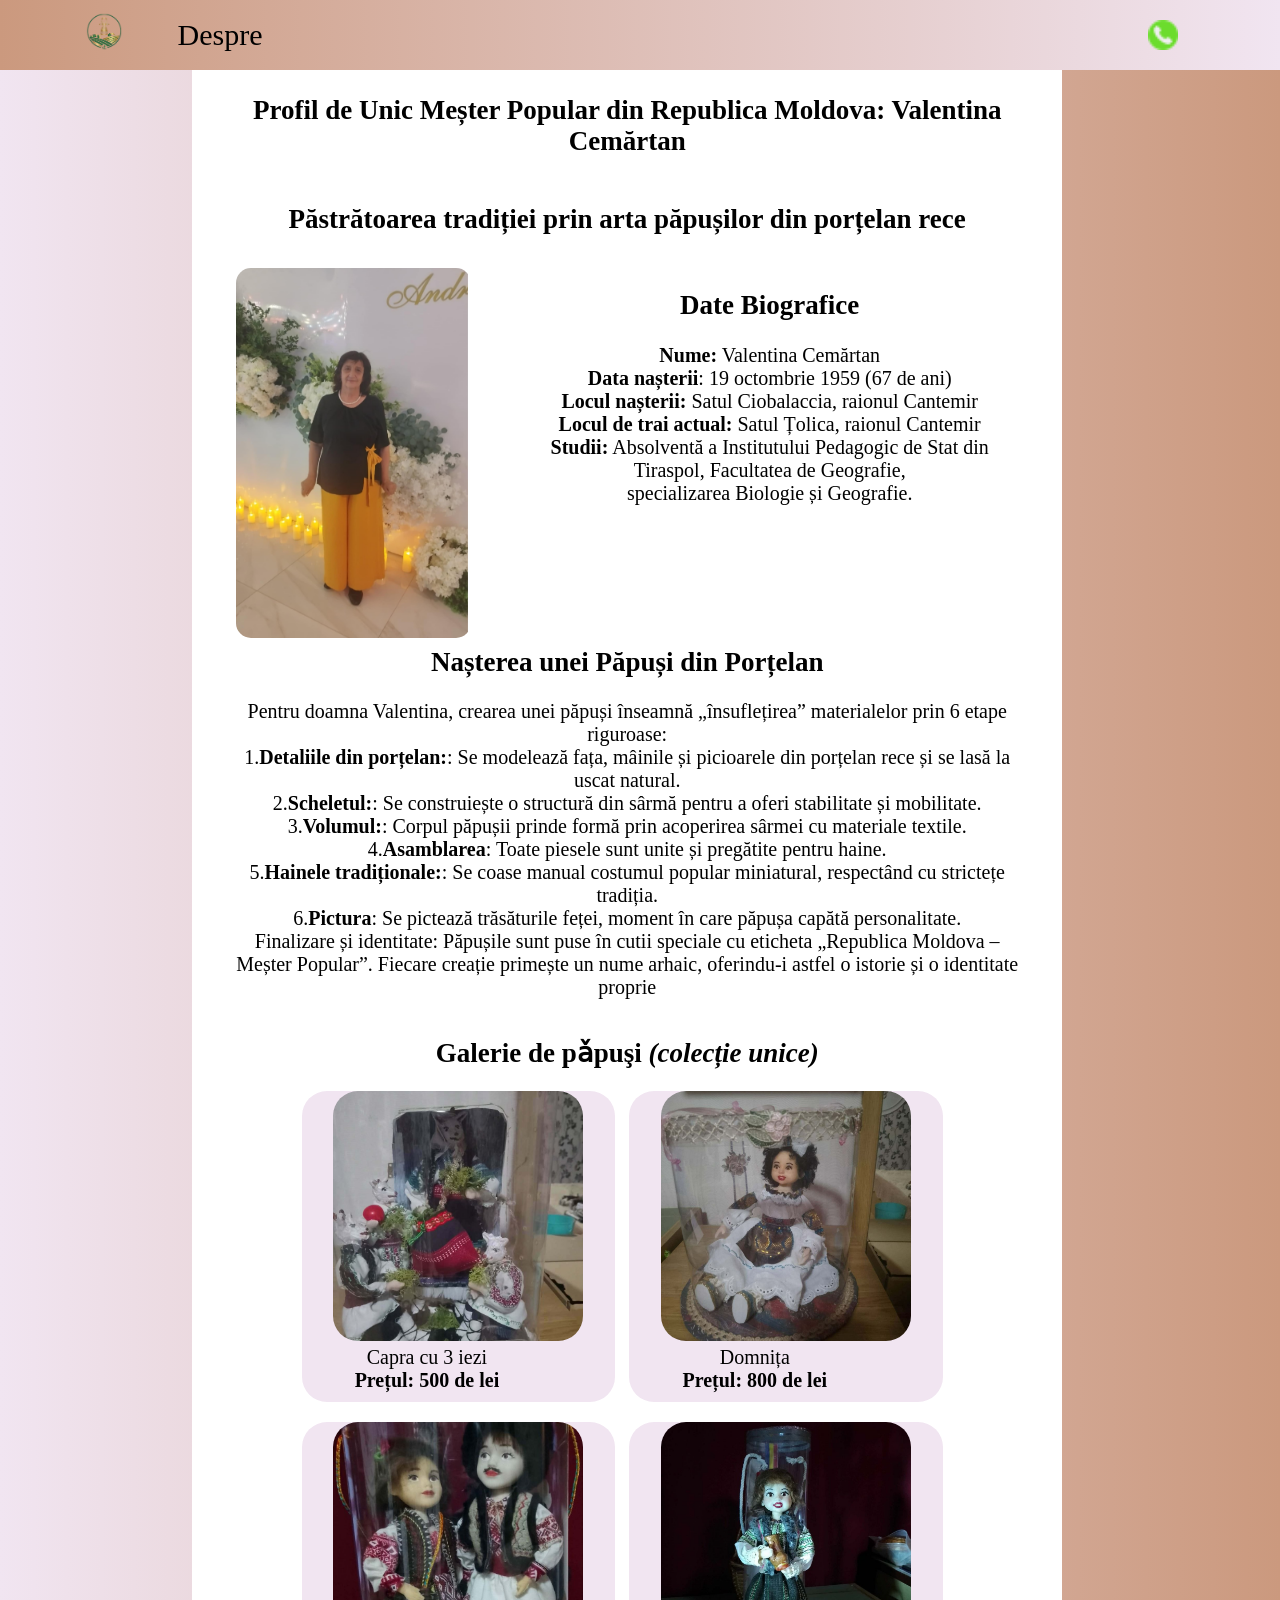
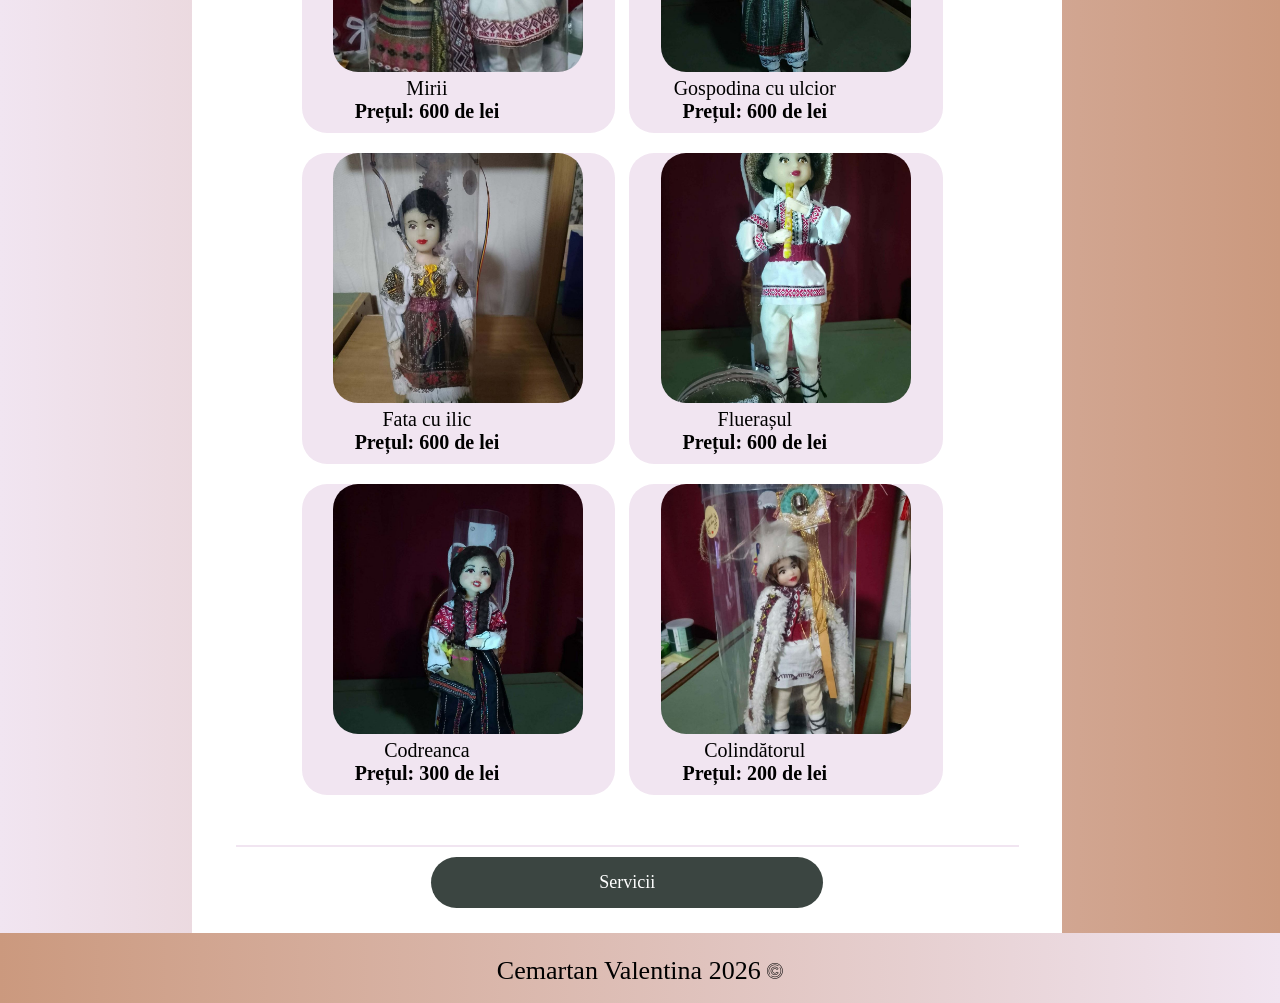
==== pages/despre.html @ ddc47f9c "Add files via upload" ====
<!DOCTYPE html>
<html lang="en">

<head>
    <meta charset="UTF-8">
    <meta name="viewport" content="width=device-width, initial-scale=1.0">
    <link rel="stylesheet" href="https://cdnjs.cloudflare.com/ajax/libs/font-awesome/6.1.1/css/all.min.css" />
    <link href="https://unpkg.com/aos@2.3.1/dist/aos.css" rel="stylesheet">
    <link rel="stylesheet" href="../css/style.css">
    <link rel="icon" href="../images/icon.png">
    <script src="../js/main.js" defer></script>
    <link rel="icon" href="../images/icon.png">
    <link rel="stylesheet" href="../css/lightbox.css">
    <script src="https://unpkg.com/aos@2.3.1/dist/aos.js"></script>
    <script src="../js/lightbox.js" defer></script>
    <title>Valentina Cemărtan</title>
</head>

<body>
    <header>
        <a class="a" href="../index.html"><img class="logo" src="../images/logo.png"></a>
        <nav>
            <a class="a" href="despre.html">Despre</a>
        </nav>

        <button class="contacteaza">
            <a target="_blank" href="tel:062112553">
                <img class="contact-icon" src="../images/mobile.png">Contactează</a>
        </button>

        <button class="contacteaza2">
            <a target="_blank" href="tel:062112553">
                <img class="contact-icon" src="../images/mobile.png"></a>
        </button>

    </header>

    <main class="main">
        <section>
            <h1 class="profil">Profil de Unic Meșter Popular din Republica Moldova: Valentina Cemărtan</h1>
            <h2 class="profil"> Păstrătoarea tradiției prin arta păpușilor din porțelan rece</h2>


            <div class="date-p">
                <img class="poza-date" src="../images/poza-date1.jpg">
                <h2 clasa="biografie">Date Biografice</h2>


                <p class="p-2"><b>Nume:</b> Valentina Cemărtan
                    <br>
                    <b>Data nașterii</b>: 19 octombrie 1959 (67 de ani)
                    <br>
                    <b>Locul nașterii:</b> Satul Ciobalaccia, raionul Cantemir
                    <br>
                    <b>Locul de trai actual:</b> Satul Țolica, raionul Cantemir
                    <br>
                    <b> Studii:</b> Absolventă a Institutului Pedagogic de Stat din Tiraspol,
                    Facultatea de Geografie,
                    <br>
                    specializarea
                    Biologie și Geografie.
                </p>
            </div>



            <div class="div-despre">
                <h2>Nașterea unei Păpuși din Porțelan</h2>

                <p class="p-2">Pentru doamna Valentina, crearea unei păpuși înseamnă „însuflețirea” materialelor prin 6
                    etape riguroase:
                    <br>
                    1.<b>Detaliile din porțelan:</b>: Se modelează fața, mâinile și picioarele din porțelan rece și se
                    lasă la uscat natural.<br>
                    2.<b>Scheletul:</b>: Se construiește o structură din sârmă pentru a oferi stabilitate și mobilitate.
                    <br>
                    3.<b>Volumul:</b>: Corpul păpușii prinde formă prin acoperirea sârmei cu materiale textile.<br>
                    4.<b>Asamblarea</b>: Toate piesele sunt unite și pregătite pentru haine.<br>
                    5.<b>Hainele tradiționale:</b>: Se coase manual costumul popular miniatural, respectând cu strictețe
                    tradiția.<br>
                    6.<b>Pictura</b>: Se pictează trăsăturile feței, moment în care păpușa capătă personalitate.<br>
                    Finalizare și identitate: Păpușile sunt puse în cutii speciale cu eticheta „Republica Moldova –
                    Meșter Popular”. Fiecare creație primește un nume arhaic, oferindu-i astfel o istorie și o
                    identitate proprie
                </p>
            </div>

            <div class="galerie-container">
                <h2>Galerie de pǎpuşi <i>(colecție unice)</i></h2>

                <div class="servicii-galerie">

                    <div>
                        <div class="p1">
                            <a data-aos="zoom-in" data-aos-delay="1300" href="/images/papusa1.png">
                                <img src="/images/papusa1.png" alt="Capra cu 3 iezi" title="Capra cun 3 iezi">
                            </a>
                            <p class="p3">Capra cu 3 iezi
                                <br>
                                <b> Prețul: 500 de lei</b>
                            </p>
                        </div>

                        <div class="p1">

                            <a data-aos="zoom-in" data-aos-delay="1300" href="/images/papusa2.png">
                                <img src="/images/papusa2.png" alt="Domnița" title="Domnița">
                            </a>
                            <p class="p3">Domnița
                                <br>
                                <b> Prețul: 800 de lei</b>
                            </p>
                        </div>

                        <div class="p1">
                            <a data-aos="zoom-in" data-aos-delay="1300" href="/images/papusa3.png">
                                <img src="/images/papusa3.png" alt="Mirii" title="Mirii">
                            </a>
                            <p class="p3">Mirii
                                <br>
                                <b> Prețul: 600 de lei</b>
                            </p>
                        </div>

                        <div class="p1">
                            <a data-aos="zoom-in" data-aos-delay="1300" href="/images/papusa4.png">
                                <img src="/images/papusa4.png" alt="Gospodina cu ulcior" title="Gospodina cu ulcior">
                            </a>
                            <p class="p3">Gospodina cu ulcior
                                <br>
                                <b>Prețul: 600 de lei</b>
                            </p>
                        </div>
                    </div>


                    <div>
                        <div class="p1">
                            <a data-aos="zoom-in" data-aos-delay="1300" href="/images/papusa5.png">
                                <img src="/images/papusa5.png" alt="Fata cu ilic" title="Fata cu ilic">
                            </a>
                            <p class="p3">Fata cu ilic
                                <br>
                                <b> Prețul: 600 de lei</b>
                            </p>
                        </div>

                        <div class="p1">
                            <a data-aos="zoom-in" data-aos-delay="1300" href="/images/papusa6.png">
                                <img src="/images/papusa6.png" alt="Fluerașul" title="Fluerașul">
                            </a>
                            <p class="p3">Fluerașul
                                <br>
                                <b> Prețul: 600 de lei</b>
                            </p>
                        </div>

                        <div class="p1">
                            <a data-aos="zoom-in" data-aos-delay="1300" href="/images/papusa7.png">
                                <img src="/images/papusa7.png" alt="Codreanca" title="Codreanca">
                            </a>
                            <p class="p3">Codreanca
                                <br>
                                <b>Prețul: 300 de lei</b>
                            </p>
                        </div>

                        <div class="p1">
                            <a data-aos="zoom-in" data-aos-delay="1300" href="/images/papusa8.png">
                                <img src="/images/papusa8.png" alt="Colindătorul" title="Colindătorul">
                            </a>
                            <p class="p3">Colindătorul
                                <br>
                                <b> Prețul: 200 de lei</b>
                            </p>
                        </div>
                    </div>

                </div>

                <a class="maps-b1" href="/pages/servicii.html">Servicii</a>

            </div>

        </section>

    </main>

    <footer class="footer">

        <p class="index-p">Cemartan Valentina 2026
            <img class="copy" src="../images/copyright.png">
        </p>
    </footer>

</body>

</html>
---- css/style.css ----
@import url('https://fonts.googleapis.com/css2?family=Emilys+Candy&family=Fugaz+One&display=swap');

:root {

    --font-display: 'Playfair Display', Georgia, serif;
    --font-elegant: 'Cormorant Garamond', Georgia, serif;
    --primary: #f1e5f1;
    --secondary: #cb997e;
}

* {
    box-sizing: border-box;
}

html {
    font-size: 18px;
    font-family: 'Emilys+Candy';
}

body {
    background: linear-gradient(to right, #f1e5f1 0%, #cb997e 100%);
    margin: 0px;
}

main {
    width: 100%;
    min-height: 100dvh;
    padding-top: 70px;
}

section {
    width: 100%;
    padding: 0px 5%;
}

header {
    background: linear-gradient(to right, #cb997e 0%, #f1e5f1 100%);
    width: 100%;
    height: 70px;
    padding: 0px 30px;
    position: fixed;
    z-index: 2;
}

nav {
    width: 100%;
    padding-top: 18px;
}

nav a {
    color: black;
    font-size: 30px;
    font-family: 'Fugaz';
    padding-right: 34px;
    text-decoration: none;
}

nav a:hover {
    color: rgb(168, 85, 30);
    text-decoration: underline 2px;

}

.contacteaza {
    background-color: #f3e7d7;
    width: 13%;
    position: absolute;
    top: 10px;
    right: 100px;
    height: 50px;
    border: 3px solid #997b66;
    border-radius: 15px;
}

.contacteaza2 {
    display: none;
}

.contacteaza a {
    font-family: 'Emilys+Candy';
    font-size: 25px;
    text-decoration: none;
    color: black;
}

.contacteaza a:hover {
    color: rgb(0, 51, 255);
    text-decoration: underline 2px;
}

.contact-icon {
    padding-bottom: 1.5px;
    padding-right: 10px;
    animation: anim 2s 3s infinite;
}

.logo {
    width: 8%;
    border-radius: 55%;
    margin: 0px 25px;
    float: left;
    padding-top: 8px;
    animation: anim 2s 3s infinite;
}

.fundal {
    width: 100%;
    height: 655px;
}

.art {
    text-align: center;
    position: absolute;
    color: var(--secondary);
    font-size: 15px;
    top: 330px;
    left: 80%;
    animation: aparitie 2s ease;
}

.art:hover {
    transform: translateY(-1px);
    text-shadow: 0 0 14px wheat;
}

.art1 {
    text-align: center;
    position: absolute;
    color: var(--secondary);
    font-size: 15px;
    top: 330px;
    left: 13%;
    animation: aparitie 2s ease;
}

.index-h1 {
    font-family: 'Playfair Display', Georgia, serif;
    border-top: 2px solid #ffebad;
    width: 50%;
    color: var(--secondary);
    padding-top: 45px;
    position: absolute;
    top: 400px;
    left: 25%;
    text-align: center;
    font-size: 130px;
    transition: transform 0.2s ease, text-shadow 0.2s ease;
    filter: drop-shadow(7px 7px rgba(248, 174, 0, 0.323));
    animation: aparitie 2s ease;

}

.index-h1:hover {
    transform: translateY(-1px);
    text-shadow: 0 0 14px wheat;
}

.index-img1 {
    width: 25%;
    position: absolute;
    margin-bottom: 70%;
    left: 20%;
    border-radius: 45px;
    transition: 0.3s;
}

.index-img1:hover {
    transform: scale(1.05);
}

.index-section {
    padding: 0;
    height: 655px;
}

.img3 {
    width: 60%;
    animation: float 6s ease-in-out infinite;
    position: absolute;
    top: 30px;
    left: 310px;
    z-index: 1;
    filter: drop-shadow(0 35px 30px rgba(0, 0, 0, 0.365));
}


@keyframes float {

    0%,
    100% {
        transform: translateY(0px) rotate(0deg);
    }

    25% {
        transform: translateY(-15px) rotate(1deg);
    }

    50% {
        transform: translateY(-5px) rotate(0deg);
    }

    75% {
        transform: translateY(-20px) rotate(-1deg);
    }
}


.footer {
    background: linear-gradient(to right, #cb997e 0%, #f1e5f1 100%);
    width: 100%;
    height: 70px;
    padding: 0px 30px;
    margin-top: -30px;
    font-family: 'Fugaz';
}

.index-fundal {
    margin-bottom: 0;
    height: 655px;
}

.custom-shape-divider-bottom-1765805841 {
    position: absolute;
    bottom: 0;
    left: 0;
    width: 100%;
    overflow: hidden;
    line-height: 0;
    transform: rotate(180deg);
}

.custom-shape-divider-bottom-1765805841 svg {
    position: relative;
    display: block;
    width: calc(100% + 1.3px);
    height: 100px;
}

.custom-shape-divider-bottom-1765805841 .shape-fill {
    fill: white;
}

.index-p {
    margin-top: 25px;
    text-align: center;
    color: black;
    font-size: 26px;
    width: 100%;
}

.copy {
    width: 16px;
    margin-top: 30px;
}

.centered {
    font-family: 'Emilys+Candy';
    text-align: center;
    color: black;
    font-size: 30px;
    margin-top: 30px;
    margin-bottom: 40px;
}

.centered1 {
    font-family: 'Emilys+Candy';
    text-align: center;
    color: black;
    font-size: 30px;
    margin-top: 30px;
    margin-bottom: 40px;
    padding-left: 50%;
}

.despre-p {
    width: 100%;
    font-family: 'Emilys+Candy';
    padding-left: 50%;
    padding-bottom: 10%;
    text-align: center;

}

.index-photo {
    width: 100%;
    height: 500px;
    border-radius: 5px;
    margin-top: 70px;
}

.index-slide {
    position: relative;
    height: 500px;
    width: 80%;
    margin: 0px auto;
}

.despre-img {
    width: 100%;
    height: 500px;
    border-radius: 20px;
    box-shadow: gray 0px 5px 15px 10px;
}

.index-maps {
    margin-left: 28%;
    margin-top: 10px;
    width: 45%;
    height: 330px;
    margin-bottom: 15px;
    border: 2px solid black;
    box-shadow: rgb(171, 170, 170) 0px 5px 15px 10px;
    text-align: center;
    border-radius: 15px;

}

.adrese {
    padding-bottom: 35px;
    width: 90%;
    text-align: center;
    margin-left: 50px;
    font-family: 'Fugaz';
    vertical-align: top;
    margin-right: 5px;
    padding-right: 5px;
    border-radius: 20px;
    display: flex;
    justify-content: center;
    gap: 35px;
}

.adrese a {
    text-decoration: none;
    color: rgb(0, 0, 0);
}

.adrese a:hover {
    text-decoration: underline;
    color: blue;
}

.index-despre {
    padding-top: 150px;
}

.index-contacte {
    padding-right: 45px;
    margin-bottom: 100px;
    padding-top: 20px;
    padding-left: 45px;
    padding-bottom: 15px;

}

.contac2 {
    height: 210px;
    margin-top: 10px;
    font-size: 15px;
    width: 23%;
    background-color: white;
    border: 2px solid rgb(157, 157, 157);
    border-radius: 10px;
    top: 15px;
    box-shadow: rgb(171, 170, 170) 0px 5px 15px 10px;
}

.contac3 {
    height: 210px;
    margin-top: 10px;
    font-size: 15px;
    width: 30%;
    background-color: white;
    border: 2px solid rgb(157, 157, 157);
    border-radius: 10px;
    top: 15px;
    box-shadow: rgb(171, 170, 170) 0px 5px 15px 10px;
}

.contac4 {
    height: 210px;
    margin-top: 10px;
    font-size: 15px;
    width: 23%;
    background-color: white;
    border: 2px solid rgb(157, 157, 157);
    border-radius: 10px;
    top: 15px;
    box-shadow: rgb(171, 170, 170) 0px 5px 15px 10px;
}

.contac5 {
    height: 210px;
    margin-top: 10px;
    font-size: 15px;
    width: 23%;
    background-color: white;
    border: 2px solid rgb(157, 157, 157);
    border-radius: 10px;
    top: 15px;
    box-shadow: rgb(171, 170, 170) 0px 5px 15px 10px;
}

.contac2:hover {
    transform: scale(1.05);
    border: black;
}

.contac3:hover {
    transform: scale(1.05);
    border: black;
}

.contac4:hover {
    transform: scale(1.05);
    border: black;
}

.contac5:hover {
    transform: scale(1.05);
    border: black;
}

.index-icons {
    width: 20%;
    margin-right: 10px;
    margin-left: 10px;
    animation: anim 3s 3s infinite;
}

.index-icons1 {
    width: 15%;
    margin-top: 7%;
    margin-right: 10px;
    margin-left: 10px;
    animation: anim 3s 3s infinite;
}

.adr {
    padding-top: 15px;
}

.maps-b {
    display: inline-block;
    margin-top: 20px;
    padding: 15px 35px;
    background: #3b4541;
    color: white;
    text-decoration: none;
    border-radius: 40px;
    transition: 0.4s;
    z-index: 5;
}

.mabs-b3 {
    display: none;
}

.maps-b:hover {
    background: var(--secondary);
    color: #3b4541;
    transform: scale(1.1);
}

.slide-p {
    position: relative;
    bottom: 180px;
    left: 50px;
    font-family: 'Fugaz';
    color: rgb(255, 255, 255);
    width: 90%;
    text-align: center;
    background-color: rgba(128, 128, 128, 0.438);
    border-radius: 15px;
}

.main {
    background-color: white;
    padding-top: 65px;
    width: 68%;
    margin: 0 15%;
}

.profil {
    margin-top: 5px;
    padding-bottom: 0;
    padding-top: 25px;
    text-align: center;
}

.p-2 {
    font-family: 'Emilys+Candy';
    font-size: 20px;
}

.poza-date {

    width: 30%;
    height: 370px;
    float: left;
    border-radius: 15px;
    margin-right: 50px;

}

.date-p {
    padding-top: 10px;
    width: 100%;
    text-align: center;
}

.div-despre {
    padding-top: 100px;
    text-align: center;
}

video {
    width: 80%;
    margin: 30px 10%;
    border-radius: 15px;

}

.fundal-3 {
    width: 100%;
    height: 570px;
    box-shadow: gray 0px 5px 15px 10px;
}

.slide-h3-p {
    background-color:  #f2eaf2;
    position: relative;
    border-left: 2px solid #c9a66b;
    font-family: 'Emilys+Candy';
    color: rgb(0, 0, 0);
    left: 130px;
    font-size: 18px;
    width: 50%;
    margin-left: 36%;
    margin-top: -101px;
}


.galerie-container h1 {
    padding-top: 15px;
}


.galerie-container {
    width: 100%;
    margin-top: -25px;
    padding-top: 20px;
    text-align: center;
}

.maps-b3 {
    display: none;
}

.servicii-galerie {
    width: 100%;
    border-bottom: 2px solid var(--primary);
    justify-content: center;
    gap: 20px;
    flex-wrap: wrap;
    transition: transform 0.3s;
    padding-bottom: 30px;
}

.servicii-galerie img {
    width: 250px;
    height: 250px;
    object-fit: cover;
    border-radius: 25px;
}

.maps-b1 {
    display: inline-block;
    margin-top: 10px;
    margin-bottom: 30px;
    width: 50%;
    padding: 15px 35px;
    background: #3b4541;
    color: white;
    text-decoration: none;
    border-radius: 40px;
    transition: 0.4s;
    z-index: 5;
}

.maps-b1:hover {
    background: var(--secondary);
    color: #3b4541;
    transform: scale(1.1);
}

.p1 {
    display: inline-block;
    width: 40%;
    margin-right: 10px;
    font-size: 20px;
    background-color: var(--primary);
    border-radius: 25px;
    text-align: center;
    padding-bottom: 10px;
    margin-bottom: 20px;

}

.p3 {
    text-align: center;
    width: 80%;
    padding: 0;
    margin: 0;
}

@keyframes aparitie {
    from {
        opacity: 0;
        transform: translateY(40px);
    }

    to {
        opacity: 1;
        transform: translateY(0);
    }
}

@keyframes anim {
    0% {
        transform: scale(100%);
    }

    25% {
        transform: scale(120%);
    }

    50% {
        transform: scale(130%);
    }

    75% {
        transform: scale(120%);
    }

    100% {
        transform: scale(100%);
    }
}

@media (max-width:1320px) {
    .contacteaza {
        display: none;
    }

    .contacteaza2 {
        display: block;
        position: absolute;
        right: 8%;
        top: 20px;
        padding: 0;
        border: none;
        border-radius: 50%;
        color: none;
        width: 30px;
        height: 30px;
    }

    .contact-icon {
        width: 30px;
        padding-bottom: 0;
        padding-right: 0;
    }

}

@media (max-width:805px) {

    html {
        font-size: 16px;
    }

    header {
        padding: 0;
    }

    nav {
        display: none;
    }

    nav a {
        position: relative;
        padding: 0;
        left: 55px;
        margin-top: 10px;

    }

    nav.mobile {
        display: block;
        width: 40%;
        position: absolute;
        left: 20%;
        padding: 0px;
        top: 25%;
    }

    .logo {
        width: 100px;
        margin: 0;
        padding-left: 5px;
        padding-top: 13px;
    }

    section {
        padding: 0px 10px;
    }

    .contacteaza {
        display: none;
    }

    .contacteaza2 {
        display: block;
        position: absolute;
        right: 55px;
        padding: 0px;
        border: none;
        top: 27px;
        border-radius: 50%;
        color: none;
        width: 20px;
        height: 20px;
    }

    .contact-icon {
        width: 20px;
        padding-bottom: 0;
        padding-right: 0;
    }

    .index-maps {
        width: 95%;
        height: 310px;
        display: block;
        padding-top: 5%;
    }

    .index-maps iframe {
        width: 100%;
        height: 250px;
        top: 10%;
    }

    .adrese {
        display: block;
        font-size: 18px;
        width: 90%;
        height: 250px;
        padding-top: 5px;
        margin-left: 30px;
        margin-right: 0;
        text-align: center;
    }

    .index-h1 {
        position: absolute;
        font-size: 28px;
        width: 40%;
        left: 20%;
        top: 145px;
        text-align: center;
    }

    .index-h11 {
        position: absolute;
        font-size: 25px;
        width: 80%;
        right: 20%;
        top: 5%;
        text-align: center;
    }

    .index-img1 {
        top: 150px;
        height: 220px;
        width: 50%;
        left: 49.9%;
    }

    .fundal {
        height: 540px;
    }

    .index-fundal {
        height: 540px;
    }

    .index-section {
        height: 540px;
    }

    .index-img2 {
        top: 25%;
        width: 15%;
        right: 110px;
        display: block;
    }

    .custom-shape-divider-bottom-1765805841 {
        position: relative;
        bottom: 10%;
    }

    .custom-shape-divider-bottom-1765805841 svg {
        height: 50px;
    }

    .index-despre {
        padding-top: 15px;
    }

    .index-photo {
        margin: 0;
        width: 90%;
        padding-left: 8%;
        height: 300px;
    }

    .index-slide {
        width: 100%;
        height: 300px;
    }

    .despre-img {
        width: 100%;
        height: 300px;
    }

    .slide-p {
        font-size: 18px;
        position: absolute;
        bottom: 10%;
        left: 5%;
    }

    .main {
        width: 100%;
        margin: 0;
    }

    .index-contacte {
        padding: 20px;
    }

    .activitate {
        width: 100%;
        padding: 0;
    }

    .poza-date {
        display: block;
        width: 60%;
        height: 310px;
        margin: 0 20% 7%;

    }

    .div-despre1 {

        text-align: center;
    }

    .despre-fundal-3 {
        height: 470px;
    }

    .fundal-3 {
        height: 470px;
    }

    .slide-h3-p {
        width: 60%;
        bottom: 490px;
        left: 30px;
        font-size: 10px;
    }

    .concluzie {
        width: 60%;
        bottom: 420px;
        left: 30%;
        font-size: 10px;
    }

    .slide-concluzie {
        width: 60%;
        bottom: 420px;
        left: 30%;
        font-size: 10px;
    }

    .galerie-container {
        text-align: center;
    }

    .servicii-galerie {
        padding-top: 25px;
        padding-bottom: 35px;
    }

    .centered {
        margin: 30px;
        padding: 0;

    }

}

@media (max-width:700px) {
    nav a {
        position: relative;
        padding: 0;
        left: 55px;
        margin: 10px;
    }

    .index-h1 {
        top: 19%;
        font-size: 28px;
    }

    .index-img2 {
        top: 60%;
        right: 13%;
    }
}

@media (max-width:670px) {
    nav a {
        position: relative;
        padding: 0;
        left: 55px;
        margin: 10px;
    }

    .index-h1 {
        width: 80%;
        top: 30%;
        left: 35px;
    }

    .index-h11 {
        width: 60%;
        top: 37%;
        font-size: 30px;
        left: 15%;
    }

    .index-img1 {
        top: 90px;
        height: 37%;
        width: 70%;
        left: 30%;
    }

    .index-img2 {
        top: 60%;
        width: 15%;
        right: 13%;
    }

    .buton,
    .buton1,
    .buton2 {
        display: none;
    }

    .poza-date {
        width: 40%;
        margin-left: 30%;
    }

    .slide-h3-p {
        font-size: 13.5px;
        left: 50px;
    }

    .concluzie {
        font-size: 13.5px;
        top: -91%;
    }

    .slide-concluzie {
        font-size: 13.5px;
        right: 45px;
        top: -93%;
    }

}

@media (max-width:544px) {
    nav a {
        position: relative;
        padding: 0;
        left: 75px;
        top: -15px;
    }

}

@media (max-width:494px) {
    nav a {
        position: relative;
        padding: 0;
        left: 75px;
        top: -15px;
    }
}

@media (max-width:479px) {

    nav a {
        position: relative;
        padding: 0;
        left: 20px;
        left: 75px;
        top: -15px;
    }
}

@media (max-width:474px) {

    nav a {
        position: relative;
        padding: 0;
        left: 75px;
        top: -15px;
    }
}

@media (max-width:464px) {

    nav a {
        position: relative;
        padding: 0;
        left: 65px;
        top: -15px;
    }
}

@media (max-width:459px) {

    nav a {
        position: relative;
        padding: 0;
        left: 65px;
        top: -15px;
    }
}


@media (max-width:451px) {

    .index-h1 {
        width: 80%;
        font-size: 25px;
        top: 32%;
        left: 35px;
    }

    .index-h11 {
        width: 50%;
        font-size: 25px;
        top: 37%;
        left: 95px;
    }

    .index-img1 {
        top: 130px;
        height: 210px;
        width: 75%;
        left: 30%;
    }

    .index-img2 {
        top: 63%;
        width: 20%;
        right: 15%;
        display: block;
    }

    .index-maps {
        padding-left: 0;
    }

    .slide-h3-p {
        font-size: 10px;
    }

    .concluzie {
        left: 95px;
    }

    .slide-concluzie {
        left: 85px;
        width: 66%;
        font-size: 10px;
    }

    .buton,
    .buton1,
    .buton2 {
        display: none;
    }

    .adrese {
        display: block;
        font-size: 13px;
        width: 95%;
        height: 210px;
        padding-top: 5px;
        margin-left: 10px;
        padding-right: 5px;
    }

    .index-maps {
        width: 97%;
        height: 310px;
        display: block;
        padding-top: 15%;
        padding-left: 10px;
    }

    .index-maps iframe {
        width: 100%;
        height: 250px;
        top: 15%;
    }

}

@media (max-width:435px) {
    .index-h11 {
        top: 32%;
        left: 100px;
    }

    .index-h1 {
        top: 27%;
        left: 40px;
    }

    .index-img1 {
        width: 75%;
        left: 25%;
    }

    .index-img2 {
        top: 50%;
        width: 20%;
        right: 11%;
    }

}

@media (max-width:405px) {
    .index-h1 {
        padding-top: 25%;
    }

    .index-h11 {
        padding-top: 38%;
    }

    .index-img2 {
        position: absolute;
        padding-top: 10%;
    }
}



@media (max-width:400px) {

    .logo {
        margin-left: 4.5%;
    }

    .contacteaza2 {
        margin-right: 2.5px;
    }

    .index-img1 {
        top: 72%;
        height: 320px;
        width: 70%;
        left: 18%;
    }

    .art {
        font-size: 10px;
        left: 13%;
        top: 20%;
    }

    .art1 {
        font-size: 9.5px;
        left: 63%;
        top: 19.5%;
    }

    .index-fundal {
        height: 450px;
    }

    .img3 {
        width: 100%;
        top: 23%;
        left: 2%;
    }

    .maps-b3 {
        display: block;
        position: absolute;
        margin-top: -200px;
        margin-left: 137.5px;
        padding: 15px 35px;
        background: var(--secondary);
        color: #3b4541;
        text-decoration: none;
        border-radius: 40px;
        transition: 0.4s;
        z-index: 5;
        animation: aparitie 2s ease;
    }

    .maps-b3:hover {
        background: #3b4541;
        color: white;
        transform: scale(1.1);
    }


    .index-h1 {
        font-size: 30px;
        padding-top: 15px;
        margin-top: 40%;
        width: 70%;
        left: 13.5%;
    }


    .adrese {
        display: block;
        font-size: 13px;
        width: 100%;
        height: 480px;
        padding-top: 5px;
        margin-left: 15px;
        padding-right: 15px;
    }

    .contac2 {
        width: 45%;
        margin-right: 15px;
        font-size: 13px;
    }

    .contac3 {
        width: 45%;
        margin-left: 15px;
        font-size: 13px;
    }

    .contac4 {
        width: 45%;
        margin-right: 15px;
        font-size: 13px;
    }

    .contac5 {
        width: 45%;
        margin-left: 15px;
        font-size: 13px;
    }

    .index-maps {
        width: 80%;
        height: 310px;
        display: block;
        padding-top: 15%;
        padding-right: 15px;
        margin-left: 45px;
    }

    .poza-date {
        height: 250px;
    }

    .div-despre {
        padding-top: 5px;
    }

    .fundal-3 {
        height: 350px;
    }

    .galerie-container {
        padding-top: 10px;
    }

    .slide-h3-p {
        font-size: 15px;
        width: 80%;
        top: 55px;
        margin-bottom: 80px;
        margin-left: -10px;

    }
    .despre-p {
        padding-top: 3%;
        padding-left: 10px;
    }

    .centered1 {
        padding-left: 5px;
        padding-top: 300px;
        margin: 0;
    }
    .p1 {
        width: 75%;
        display: block;
        margin-left: 12%;
    }
    

}

@media (max-width:395px) {
    .index-h1 {
        top: 27%;
    }

    .index-h11 {
        top: 30%;
    }

    .index-img2 {
        top: 50%;
    }
}

@media (max-width:380px) {

    nav a {
        position: relative;
        padding: 0;
        left: 35px;
        top: -15px;
    }

    .index-h1 {
        top: 33%;
        left: 10%;
    }

    .index-h11 {
        top: 37%;
    }

    .index-img2 {
        top: 63%;
    }
}

@media (max-width:365px) {
    .index-h1 {
        top: 30%;
    }

    .index-h11 {
        top: 34%;
    }

    .index-img2 {
        top: 55%;
    }
}

@media (max-width:350px) {
    .index-h1 {
        top: 28%;
    }

    .index-h11 {
        top: 30.9%;
    }

    .index-img2 {
        top: 50%;
    }

    .adrese {
        font-size: 13.5px;
        height: 240px;
    }

    .index-p {
        font-size: 25px;
    }
}
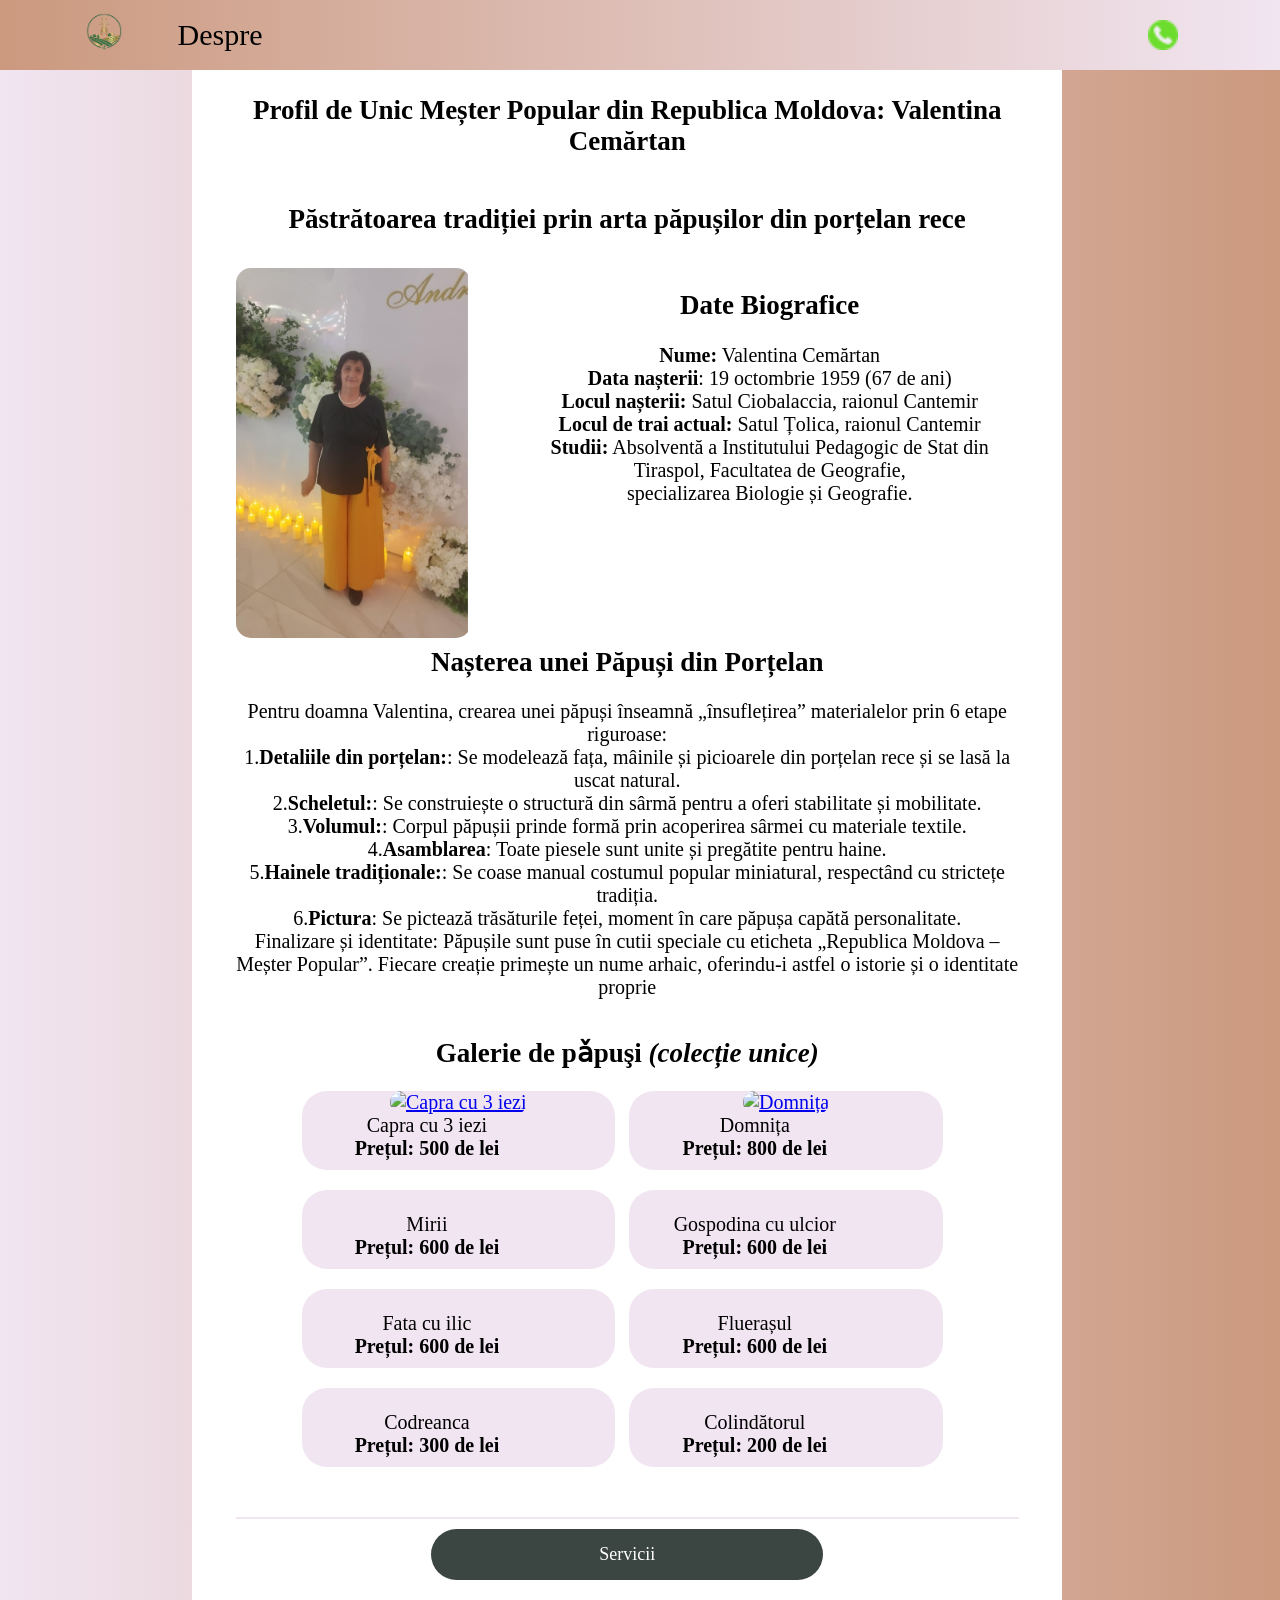
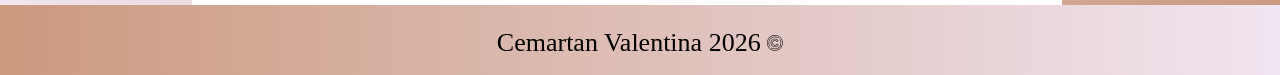
==== commit 746a9d8c: "Add files via upload" ====
--- a/pages/despre.html
+++ b/pages/despre.html
@@ -92,8 +92,8 @@
 
                     <div>
                         <div class="p1">
-                            <a data-aos="zoom-in" data-aos-delay="1300" href="/images/papusa1.png">
-                                <img src="/images/papusa1.png" alt="Capra cu 3 iezi" title="Capra cun 3 iezi">
+                            <a data-aos="zoom-in" data-aos-delay="1300" href="images/papusa1.png">
+                                <img src="images/papusa1.png" alt="Capra cu 3 iezi" title="Capra cun 3 iezi">
                             </a>
                             <p class="p3">Capra cu 3 iezi
                                 <br>
@@ -103,8 +103,8 @@
 
                         <div class="p1">
 
-                            <a data-aos="zoom-in" data-aos-delay="1300" href="/images/papusa2.png">
-                                <img src="/images/papusa2.png" alt="Domnița" title="Domnița">
+                            <a data-aos="zoom-in" data-aos-delay="1300" href="images/papusa2.png">
+                                <img src="images/papusa2.png" alt="Domnița" title="Domnița">
                             </a>
                             <p class="p3">Domnița
                                 <br>
@@ -113,8 +113,8 @@
                         </div>
 
                         <div class="p1">
-                            <a data-aos="zoom-in" data-aos-delay="1300" href="/images/papusa3.png">
-                                <img src="/images/papusa3.png" alt="Mirii" title="Mirii">
+                            <a data-aos="zoom-in" data-aos-delay="1300" href="images/papusa3.png">
+                                <img src="images/papusa3.png" alt="Mirii" title="Mirii">
                             </a>
                             <p class="p3">Mirii
                                 <br>
@@ -123,8 +123,8 @@
                         </div>
 
                         <div class="p1">
-                            <a data-aos="zoom-in" data-aos-delay="1300" href="/images/papusa4.png">
-                                <img src="/images/papusa4.png" alt="Gospodina cu ulcior" title="Gospodina cu ulcior">
+                            <a data-aos="zoom-in" data-aos-delay="1300" href="images/papusa4.png">
+                                <img src="images/papusa4.png" alt="Gospodina cu ulcior" title="Gospodina cu ulcior">
                             </a>
                             <p class="p3">Gospodina cu ulcior
                                 <br>
@@ -136,8 +136,8 @@
 
                     <div>
                         <div class="p1">
-                            <a data-aos="zoom-in" data-aos-delay="1300" href="/images/papusa5.png">
-                                <img src="/images/papusa5.png" alt="Fata cu ilic" title="Fata cu ilic">
+                            <a data-aos="zoom-in" data-aos-delay="1300" href="images/papusa5.png">
+                                <img src="images/papusa5.png" alt="Fata cu ilic" title="Fata cu ilic">
                             </a>
                             <p class="p3">Fata cu ilic
                                 <br>
@@ -146,8 +146,8 @@
                         </div>
 
                         <div class="p1">
-                            <a data-aos="zoom-in" data-aos-delay="1300" href="/images/papusa6.png">
-                                <img src="/images/papusa6.png" alt="Fluerașul" title="Fluerașul">
+                            <a data-aos="zoom-in" data-aos-delay="1300" href="images/papusa6.png">
+                                <img src="images/papusa6.png" alt="Fluerașul" title="Fluerașul">
                             </a>
                             <p class="p3">Fluerașul
                                 <br>
@@ -156,8 +156,8 @@
                         </div>
 
                         <div class="p1">
-                            <a data-aos="zoom-in" data-aos-delay="1300" href="/images/papusa7.png">
-                                <img src="/images/papusa7.png" alt="Codreanca" title="Codreanca">
+                            <a data-aos="zoom-in" data-aos-delay="1300" href="images/papusa7.png">
+                                <img src="images/papusa7.png" alt="Codreanca" title="Codreanca">
                             </a>
                             <p class="p3">Codreanca
                                 <br>
@@ -166,8 +166,8 @@
                         </div>
 
                         <div class="p1">
-                            <a data-aos="zoom-in" data-aos-delay="1300" href="/images/papusa8.png">
-                                <img src="/images/papusa8.png" alt="Colindătorul" title="Colindătorul">
+                            <a data-aos="zoom-in" data-aos-delay="1300" href="images/papusa8.png">
+                                <img src="images/papusa8.png" alt="Colindătorul" title="Colindătorul">
                             </a>
                             <p class="p3">Colindătorul
                                 <br>
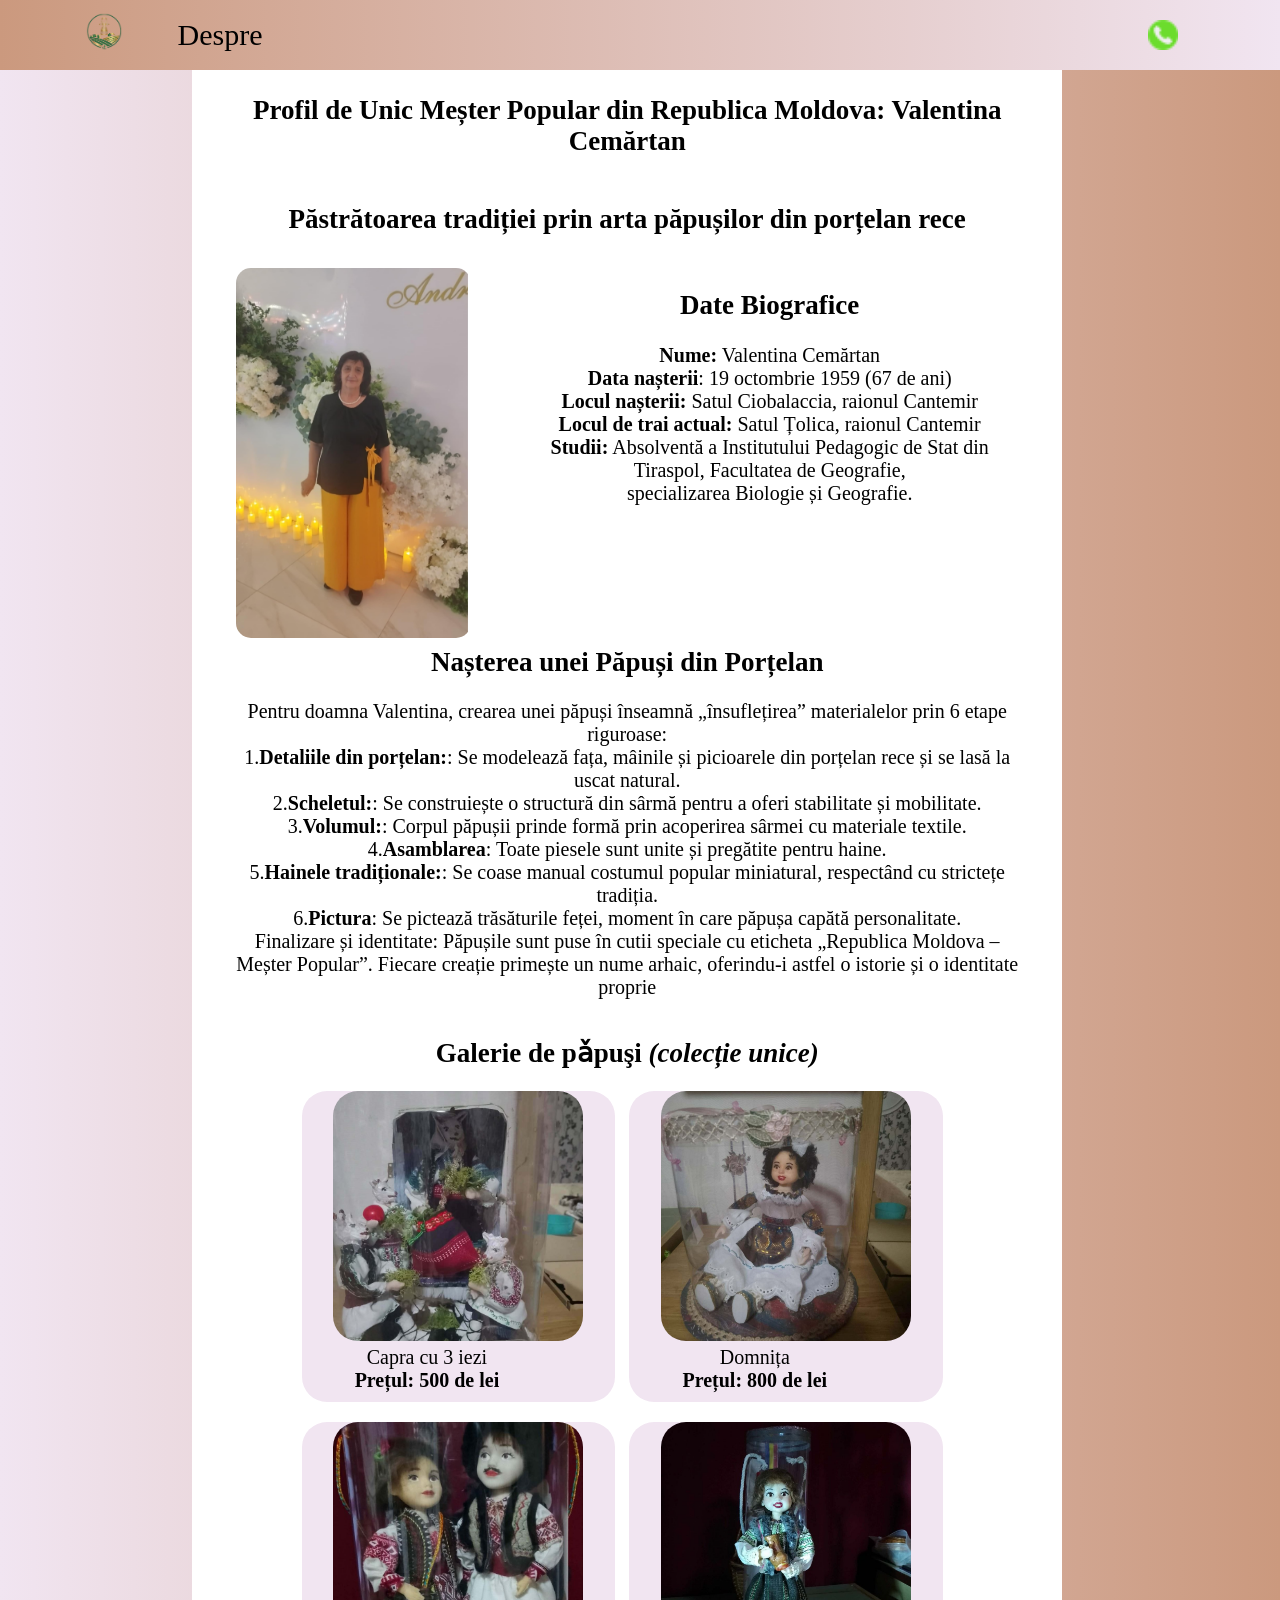
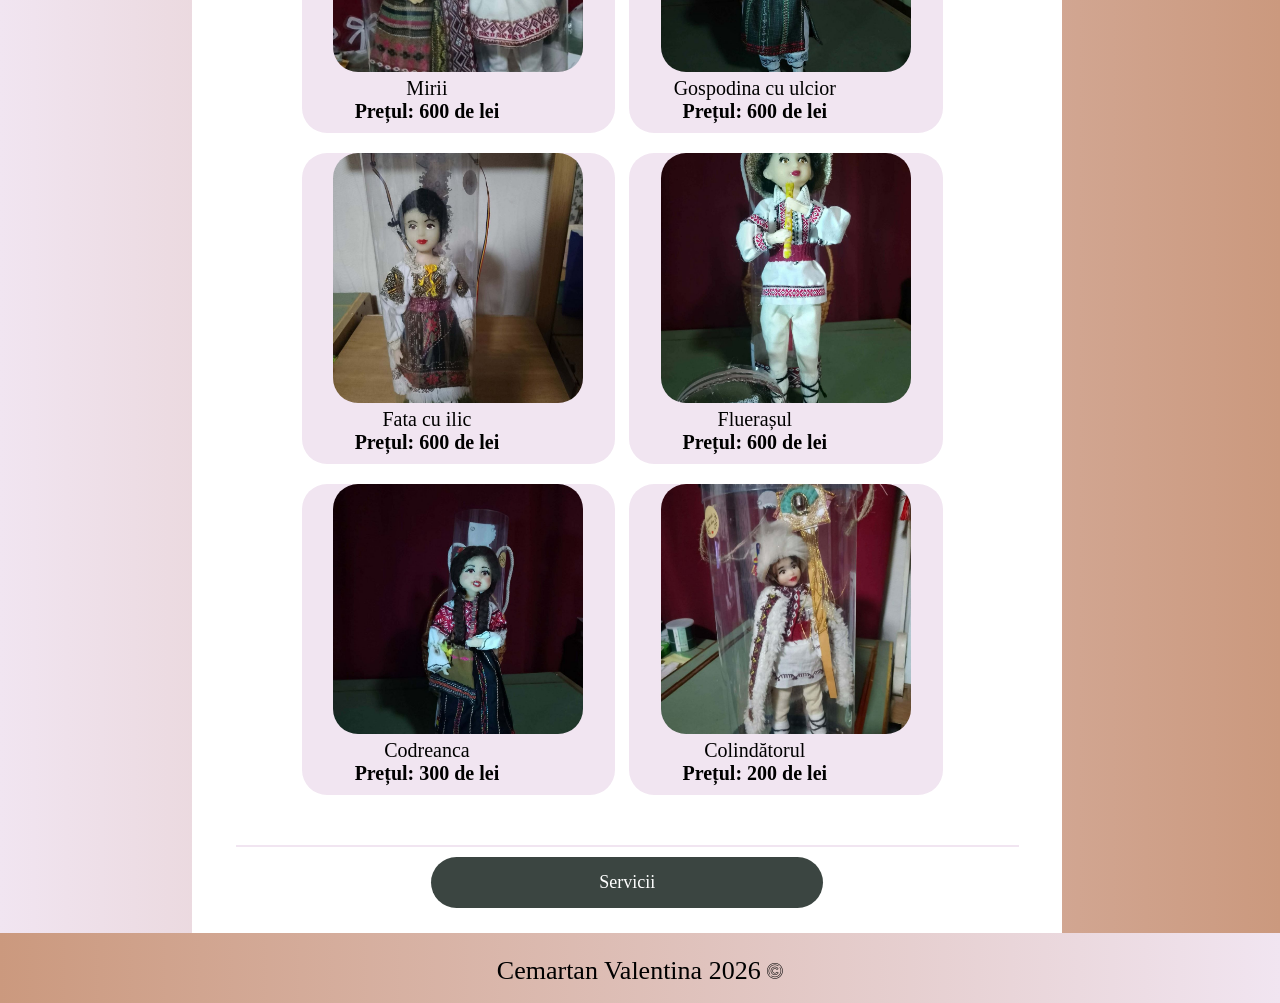
==== commit a1144742: "Add files via upload" ====
--- a/pages/despre.html
+++ b/pages/despre.html
@@ -92,8 +92,8 @@
 
                     <div>
                         <div class="p1">
-                            <a data-aos="zoom-in" data-aos-delay="1300" href="images/papusa1.png">
-                                <img src="images/papusa1.png" alt="Capra cu 3 iezi" title="Capra cun 3 iezi">
+                            <a data-aos="zoom-in" data-aos-delay="1300" href="/images/papusa1.png">
+                                <img src="/images/papusa1.png" alt="Capra cu 3 iezi" title="Capra cun 3 iezi">
                             </a>
                             <p class="p3">Capra cu 3 iezi
                                 <br>
@@ -103,8 +103,8 @@
 
                         <div class="p1">
 
-                            <a data-aos="zoom-in" data-aos-delay="1300" href="images/papusa2.png">
-                                <img src="images/papusa2.png" alt="Domnița" title="Domnița">
+                            <a data-aos="zoom-in" data-aos-delay="1300" href="/images/papusa2.png">
+                                <img src="/images/papusa2.png" alt="Domnița" title="Domnița">
                             </a>
                             <p class="p3">Domnița
                                 <br>
@@ -113,8 +113,8 @@
                         </div>
 
                         <div class="p1">
-                            <a data-aos="zoom-in" data-aos-delay="1300" href="images/papusa3.png">
-                                <img src="images/papusa3.png" alt="Mirii" title="Mirii">
+                            <a data-aos="zoom-in" data-aos-delay="1300" href="/images/papusa3.png">
+                                <img src="/images/papusa3.png" alt="Mirii" title="Mirii">
                             </a>
                             <p class="p3">Mirii
                                 <br>
@@ -123,8 +123,8 @@
                         </div>
 
                         <div class="p1">
-                            <a data-aos="zoom-in" data-aos-delay="1300" href="images/papusa4.png">
-                                <img src="images/papusa4.png" alt="Gospodina cu ulcior" title="Gospodina cu ulcior">
+                            <a data-aos="zoom-in" data-aos-delay="1300" href="/images/papusa4.png">
+                                <img src="/images/papusa4.png" alt="Gospodina cu ulcior" title="Gospodina cu ulcior">
                             </a>
                             <p class="p3">Gospodina cu ulcior
                                 <br>
@@ -136,8 +136,8 @@
 
                     <div>
                         <div class="p1">
-                            <a data-aos="zoom-in" data-aos-delay="1300" href="images/papusa5.png">
-                                <img src="images/papusa5.png" alt="Fata cu ilic" title="Fata cu ilic">
+                            <a data-aos="zoom-in" data-aos-delay="1300" href="/images/papusa5.png">
+                                <img src="/images/papusa5.png" alt="Fata cu ilic" title="Fata cu ilic">
                             </a>
                             <p class="p3">Fata cu ilic
                                 <br>
@@ -146,8 +146,8 @@
                         </div>
 
                         <div class="p1">
-                            <a data-aos="zoom-in" data-aos-delay="1300" href="images/papusa6.png">
-                                <img src="images/papusa6.png" alt="Fluerașul" title="Fluerașul">
+                            <a data-aos="zoom-in" data-aos-delay="1300" href="/images/papusa6.png">
+                                <img src="/images/papusa6.png" alt="Fluerașul" title="Fluerașul">
                             </a>
                             <p class="p3">Fluerașul
                                 <br>
@@ -156,8 +156,8 @@
                         </div>
 
                         <div class="p1">
-                            <a data-aos="zoom-in" data-aos-delay="1300" href="images/papusa7.png">
-                                <img src="images/papusa7.png" alt="Codreanca" title="Codreanca">
+                            <a data-aos="zoom-in" data-aos-delay="1300" href="/images/papusa7.png">
+                                <img src="/images/papusa7.png" alt="Codreanca" title="Codreanca">
                             </a>
                             <p class="p3">Codreanca
                                 <br>
@@ -166,8 +166,8 @@
                         </div>
 
                         <div class="p1">
-                            <a data-aos="zoom-in" data-aos-delay="1300" href="images/papusa8.png">
-                                <img src="images/papusa8.png" alt="Colindătorul" title="Colindătorul">
+                            <a data-aos="zoom-in" data-aos-delay="1300" href="/images/papusa8.png">
+                                <img src="/images/papusa8.png" alt="Colindătorul" title="Colindătorul">
                             </a>
                             <p class="p3">Colindătorul
                                 <br>
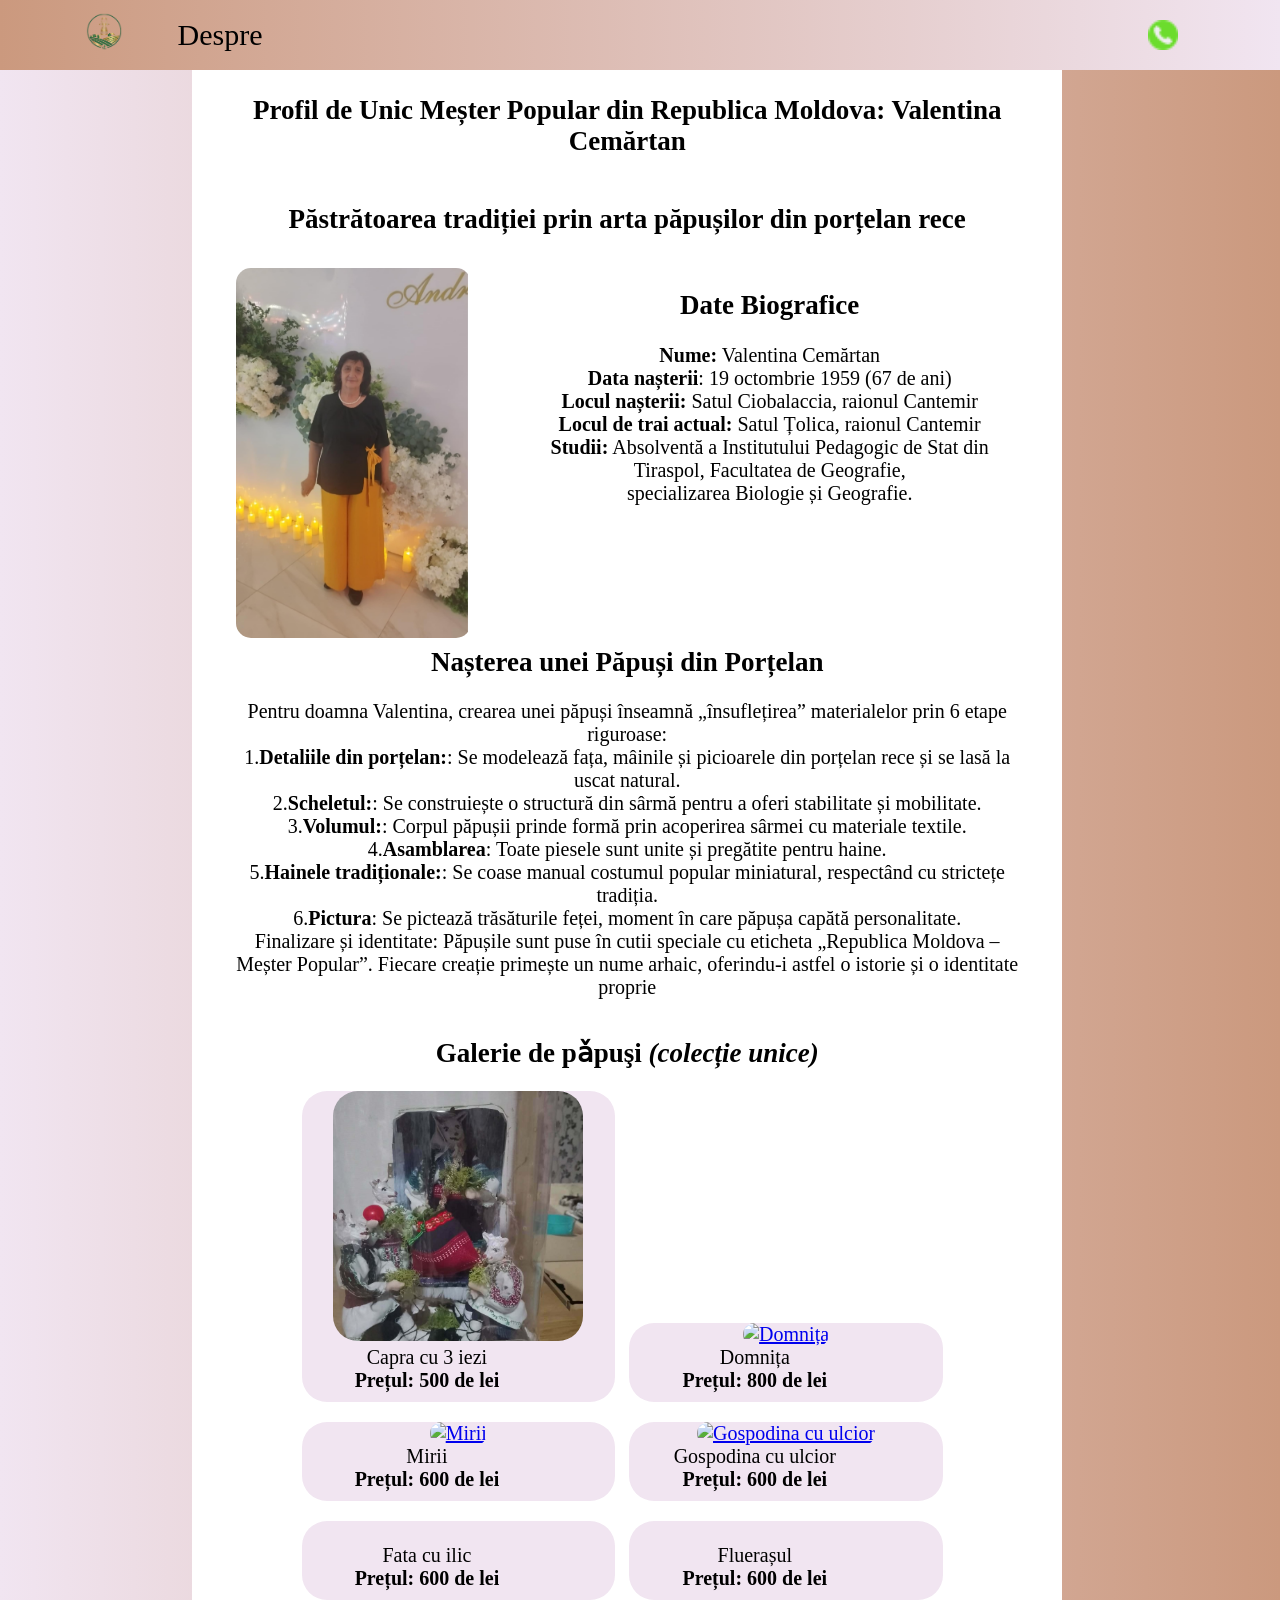
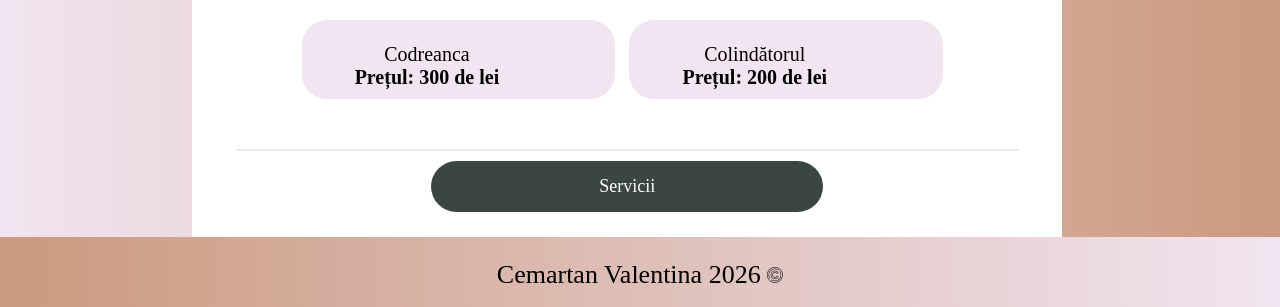
==== commit 04769e97: "Fix HTML encoding issues in despre.html" ====
--- a/pages/despre.html
+++ b/pages/despre.html
@@ -104,7 +104,7 @@
                         <div class="p1">
 
                             <a data-aos="zoom-in" data-aos-delay="1300" href="/images/papusa2.png">
-                                <img src="/images/papusa2.png" alt="Domnița" title="Domnița">
+                                <img src="images/papusa2.png" alt="Domnița" title="Domnița">
                             </a>
                             <p class="p3">Domnița
                                 <br>
@@ -114,7 +114,7 @@
 
                         <div class="p1">
                             <a data-aos="zoom-in" data-aos-delay="1300" href="/images/papusa3.png">
-                                <img src="/images/papusa3.png" alt="Mirii" title="Mirii">
+                                <img src="images/papusa3.png" alt="Mirii" title="Mirii">
                             </a>
                             <p class="p3">Mirii
                                 <br>
@@ -124,7 +124,7 @@
 
                         <div class="p1">
                             <a data-aos="zoom-in" data-aos-delay="1300" href="/images/papusa4.png">
-                                <img src="/images/papusa4.png" alt="Gospodina cu ulcior" title="Gospodina cu ulcior">
+                                <img src="images/papusa4.png" alt="Gospodina cu ulcior" title="Gospodina cu ulcior">
                             </a>
                             <p class="p3">Gospodina cu ulcior
                                 <br>
@@ -137,7 +137,7 @@
                     <div>
                         <div class="p1">
                             <a data-aos="zoom-in" data-aos-delay="1300" href="/images/papusa5.png">
-                                <img src="/images/papusa5.png" alt="Fata cu ilic" title="Fata cu ilic">
+                                <img src="images/papusa5.png" alt="Fata cu ilic" title="Fata cu ilic">
                             </a>
                             <p class="p3">Fata cu ilic
                                 <br>
@@ -147,7 +147,7 @@
 
                         <div class="p1">
                             <a data-aos="zoom-in" data-aos-delay="1300" href="/images/papusa6.png">
-                                <img src="/images/papusa6.png" alt="Fluerașul" title="Fluerașul">
+                                <img src="images/papusa6.png" alt="Fluerașul" title="Fluerașul">
                             </a>
                             <p class="p3">Fluerașul
                                 <br>
@@ -157,7 +157,7 @@
 
                         <div class="p1">
                             <a data-aos="zoom-in" data-aos-delay="1300" href="/images/papusa7.png">
-                                <img src="/images/papusa7.png" alt="Codreanca" title="Codreanca">
+                                <img src="images/papusa7.png" alt="Codreanca" title="Codreanca">
                             </a>
                             <p class="p3">Codreanca
                                 <br>
@@ -167,7 +167,7 @@
 
                         <div class="p1">
                             <a data-aos="zoom-in" data-aos-delay="1300" href="/images/papusa8.png">
-                                <img src="/images/papusa8.png" alt="Colindătorul" title="Colindătorul">
+                                <img src="images/papusa8.png" alt="Colindătorul" title="Colindătorul">
                             </a>
                             <p class="p3">Colindătorul
                                 <br>
@@ -195,4 +195,4 @@
 
 </body>
 
-</html>+</html>
--- a/css/style.css
+++ b/css/style.css
@@ -535,8 +535,9 @@
     color: rgb(0, 0, 0);
     left: 130px;
     font-size: 18px;
-    width: 50%;
-    margin-left: 36%;
+    padding-left: 15px;
+    width: 45%;
+    margin-left: 38%;
     margin-top: -101px;
 }
 
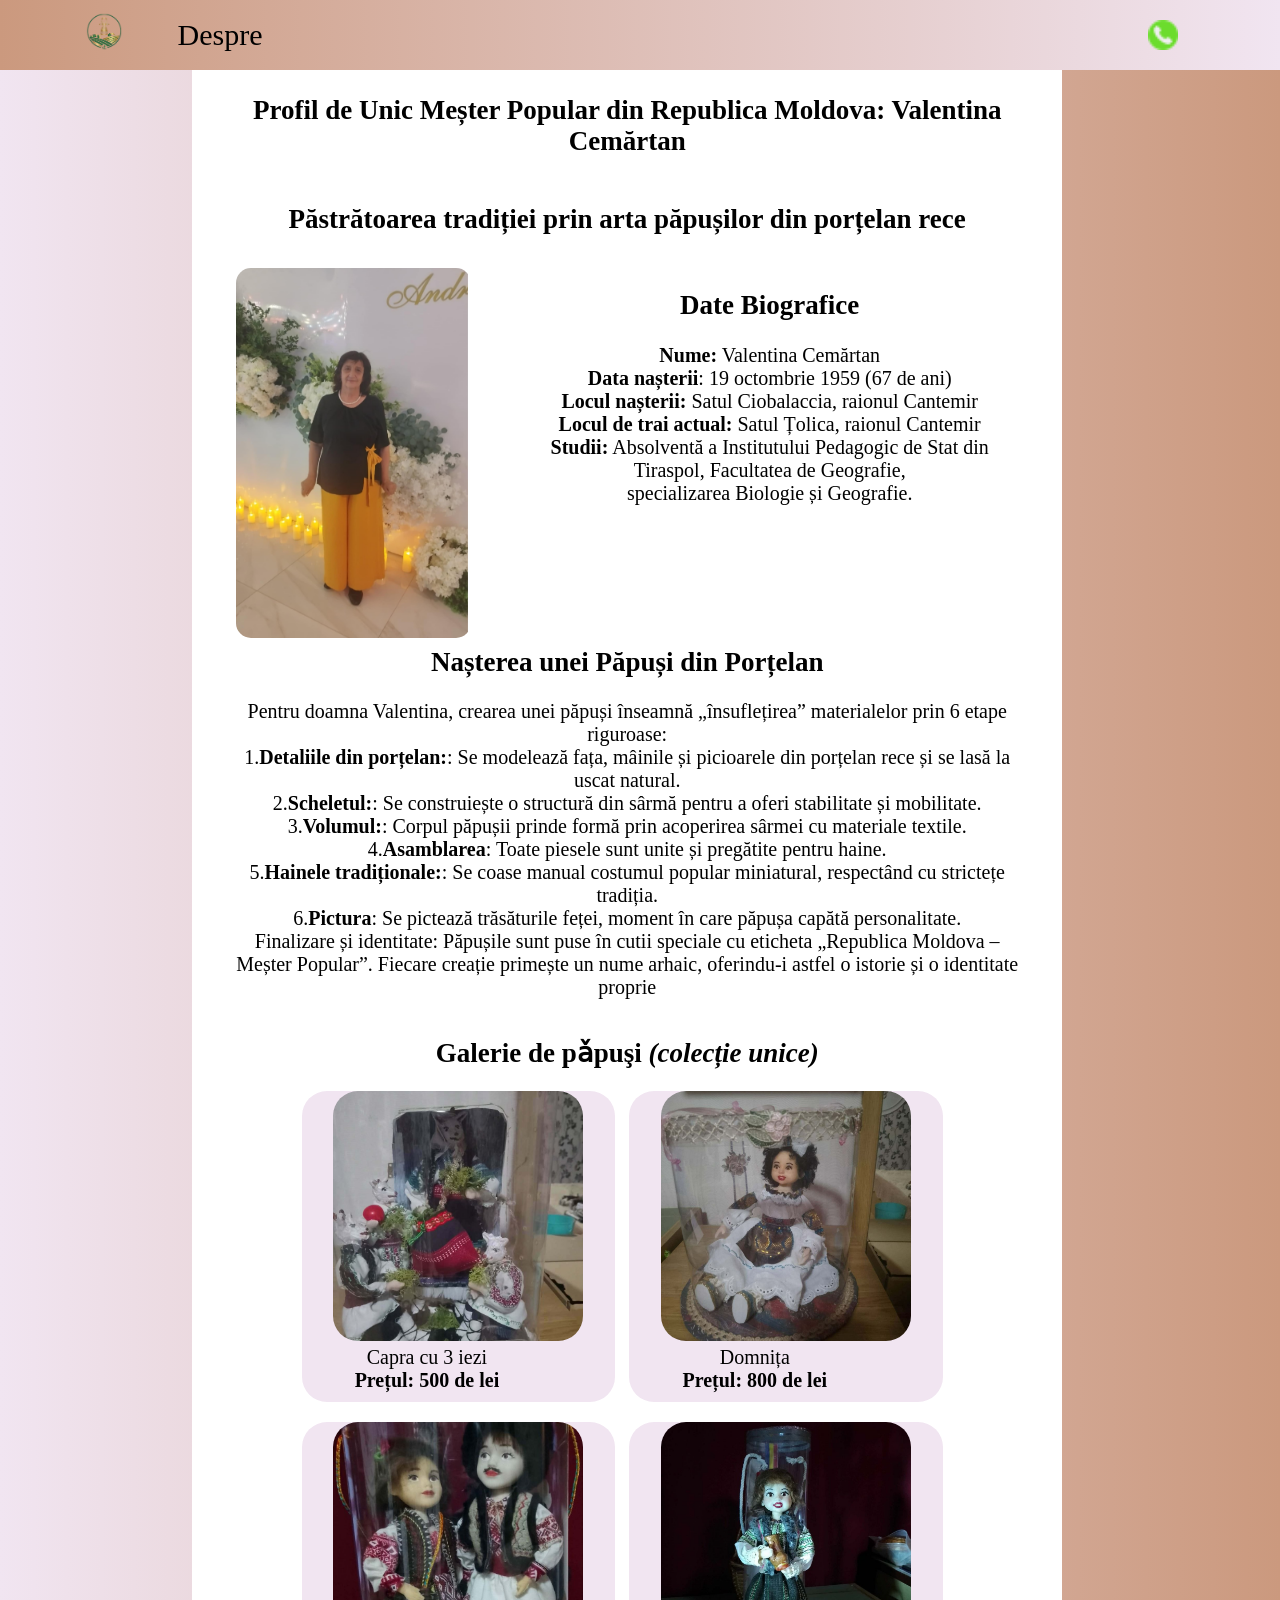
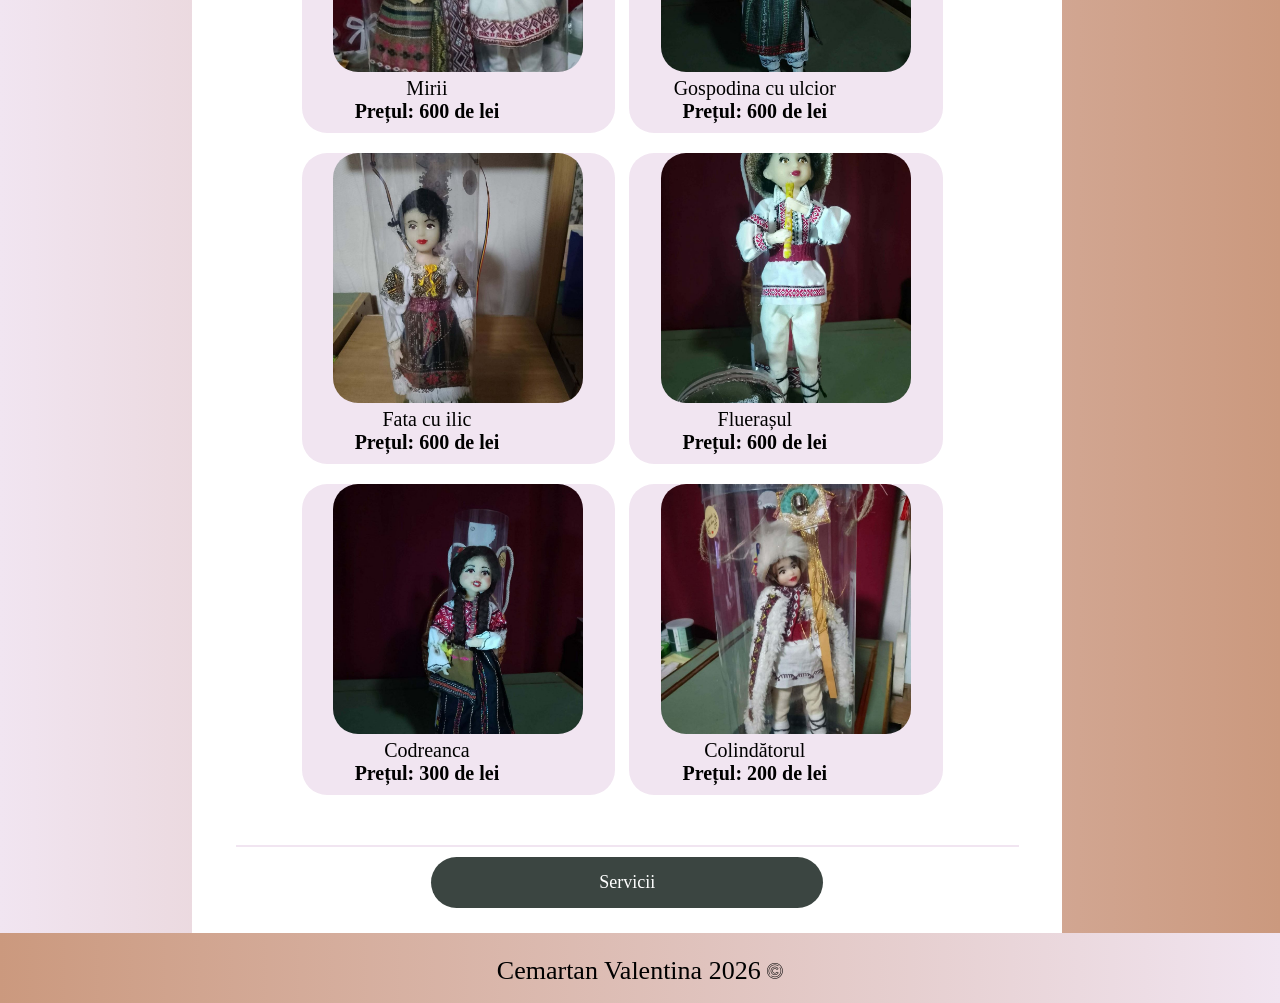
==== commit f789485a: "Add files via upload" ====
--- a/pages/despre.html
+++ b/pages/despre.html
@@ -104,7 +104,7 @@
                         <div class="p1">
 
                             <a data-aos="zoom-in" data-aos-delay="1300" href="/images/papusa2.png">
-                                <img src="images/papusa2.png" alt="Domnița" title="Domnița">
+                                <img src="/images/papusa2.png" alt="Domnița" title="Domnița">
                             </a>
                             <p class="p3">Domnița
                                 <br>
@@ -114,7 +114,7 @@
 
                         <div class="p1">
                             <a data-aos="zoom-in" data-aos-delay="1300" href="/images/papusa3.png">
-                                <img src="images/papusa3.png" alt="Mirii" title="Mirii">
+                                <img src="/images/papusa3.png" alt="Mirii" title="Mirii">
                             </a>
                             <p class="p3">Mirii
                                 <br>
@@ -124,7 +124,7 @@
 
                         <div class="p1">
                             <a data-aos="zoom-in" data-aos-delay="1300" href="/images/papusa4.png">
-                                <img src="images/papusa4.png" alt="Gospodina cu ulcior" title="Gospodina cu ulcior">
+                                <img src="/images/papusa4.png" alt="Gospodina cu ulcior" title="Gospodina cu ulcior">
                             </a>
                             <p class="p3">Gospodina cu ulcior
                                 <br>
@@ -137,7 +137,7 @@
                     <div>
                         <div class="p1">
                             <a data-aos="zoom-in" data-aos-delay="1300" href="/images/papusa5.png">
-                                <img src="images/papusa5.png" alt="Fata cu ilic" title="Fata cu ilic">
+                                <img src="/images/papusa5.png" alt="Fata cu ilic" title="Fata cu ilic">
                             </a>
                             <p class="p3">Fata cu ilic
                                 <br>
@@ -147,7 +147,7 @@
 
                         <div class="p1">
                             <a data-aos="zoom-in" data-aos-delay="1300" href="/images/papusa6.png">
-                                <img src="images/papusa6.png" alt="Fluerașul" title="Fluerașul">
+                                <img src="/images/papusa6.png" alt="Fluerașul" title="Fluerașul">
                             </a>
                             <p class="p3">Fluerașul
                                 <br>
@@ -157,7 +157,7 @@
 
                         <div class="p1">
                             <a data-aos="zoom-in" data-aos-delay="1300" href="/images/papusa7.png">
-                                <img src="images/papusa7.png" alt="Codreanca" title="Codreanca">
+                                <img src="/images/papusa7.png" alt="Codreanca" title="Codreanca">
                             </a>
                             <p class="p3">Codreanca
                                 <br>
@@ -167,7 +167,7 @@
 
                         <div class="p1">
                             <a data-aos="zoom-in" data-aos-delay="1300" href="/images/papusa8.png">
-                                <img src="images/papusa8.png" alt="Colindătorul" title="Colindătorul">
+                                <img src="/images/papusa8.png" alt="Colindătorul" title="Colindătorul">
                             </a>
                             <p class="p3">Colindătorul
                                 <br>
@@ -195,4 +195,4 @@
 
 </body>
 
-</html>
+</html>
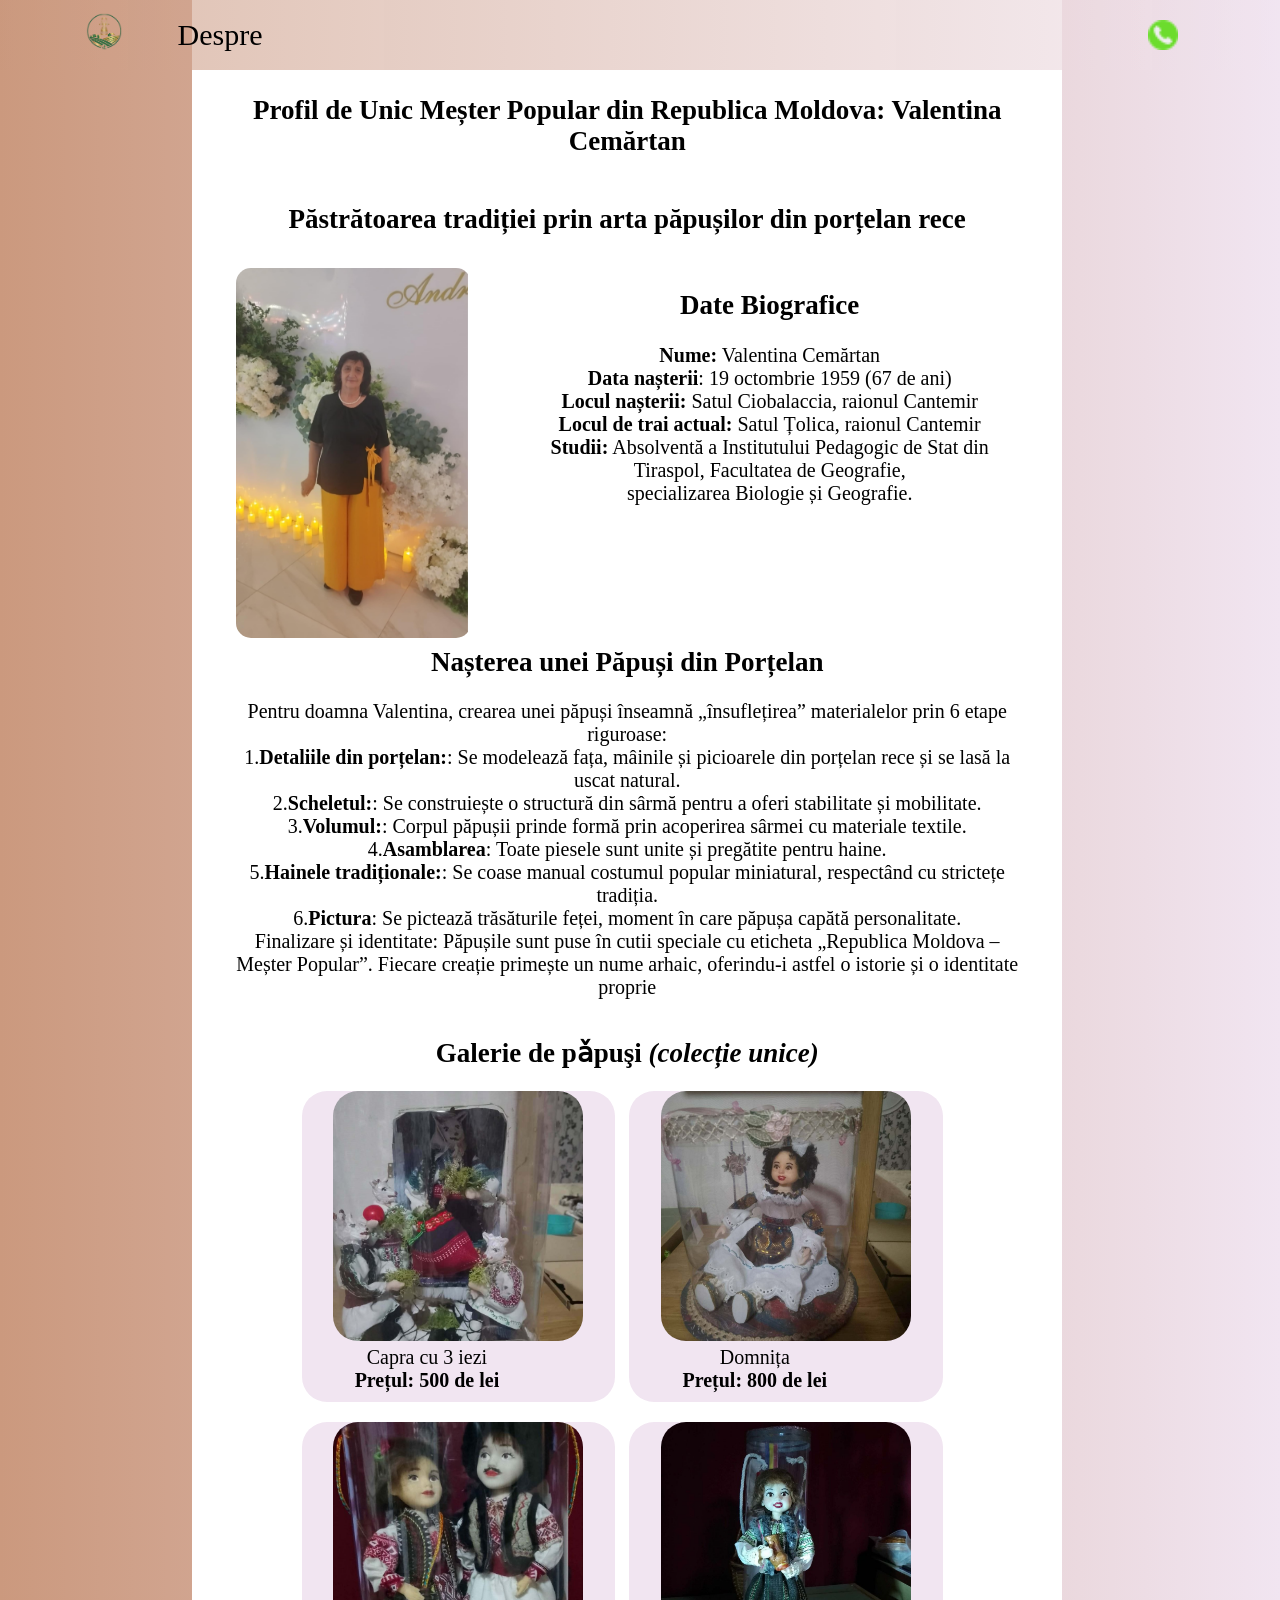
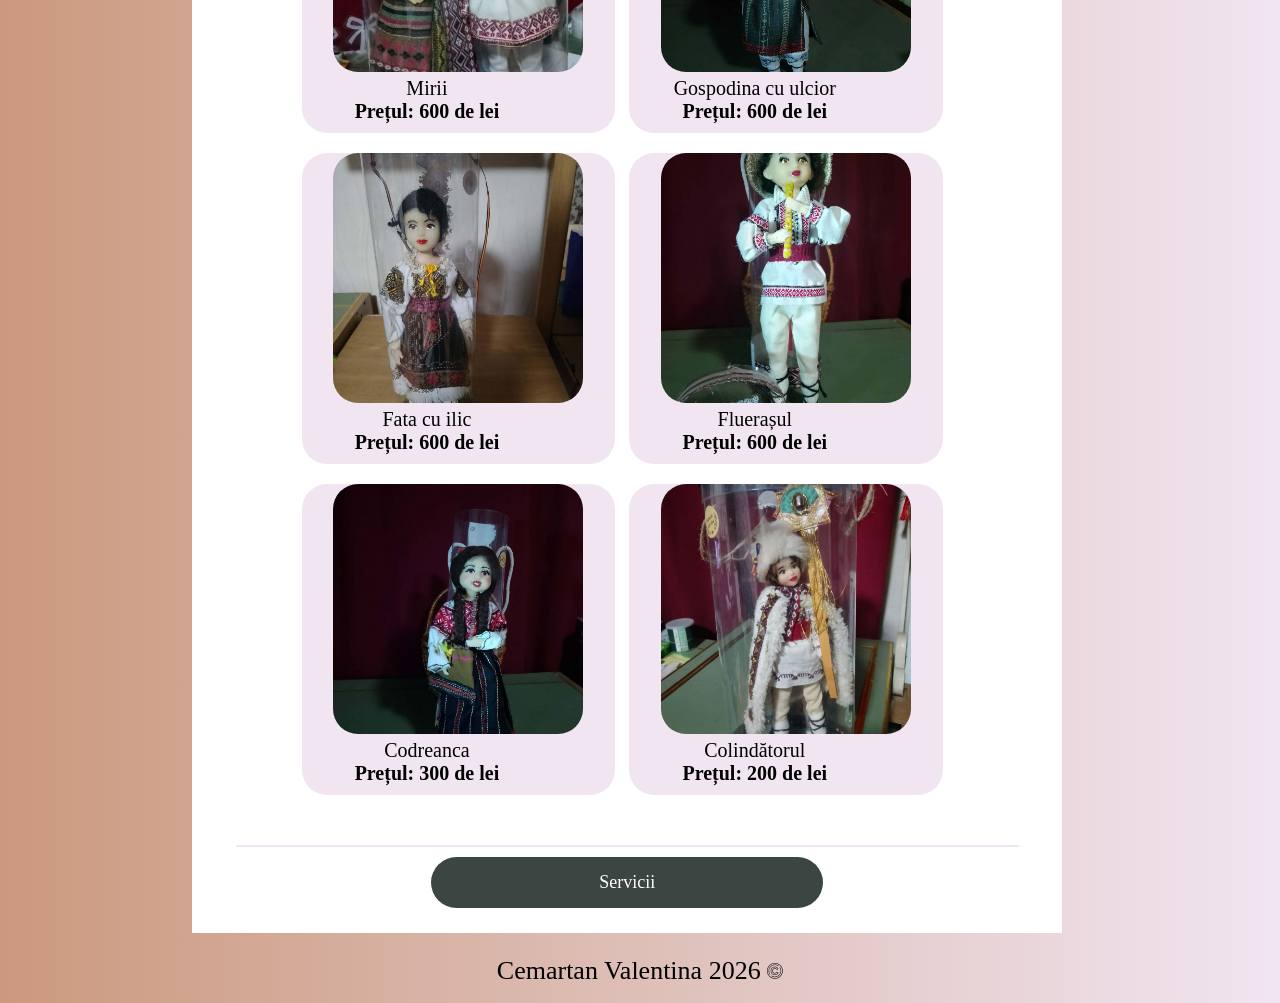
==== commit 3dcdea26: "Add files via upload" ====
--- a/pages/despre.html
+++ b/pages/despre.html
@@ -92,8 +92,8 @@
 
                     <div>
                         <div class="p1">
-                            <a data-aos="zoom-in" data-aos-delay="1300" href="/images/papusa1.png">
-                                <img src="/images/papusa1.png" alt="Capra cu 3 iezi" title="Capra cun 3 iezi">
+                            <a data-aos="zoom-in" data-aos-delay="1300" href="../images/papusa1.png">
+                                <img src="../images/papusa1.png" alt="Capra cu 3 iezi" title="Capra cun 3 iezi">
                             </a>
                             <p class="p3">Capra cu 3 iezi
                                 <br>
@@ -103,8 +103,8 @@
 
                         <div class="p1">
 
-                            <a data-aos="zoom-in" data-aos-delay="1300" href="/images/papusa2.png">
-                                <img src="/images/papusa2.png" alt="Domnița" title="Domnița">
+                            <a data-aos="zoom-in" data-aos-delay="1300" href="../images/papusa2.png">
+                                <img src="../images/papusa2.png" alt="Domnița" title="Domnița">
                             </a>
                             <p class="p3">Domnița
                                 <br>
@@ -113,8 +113,8 @@
                         </div>
 
                         <div class="p1">
-                            <a data-aos="zoom-in" data-aos-delay="1300" href="/images/papusa3.png">
-                                <img src="/images/papusa3.png" alt="Mirii" title="Mirii">
+                            <a data-aos="zoom-in" data-aos-delay="1300" href="../images/papusa3.png">
+                                <img src="../images/papusa3.png" alt="Mirii" title="Mirii">
                             </a>
                             <p class="p3">Mirii
                                 <br>
@@ -123,8 +123,8 @@
                         </div>
 
                         <div class="p1">
-                            <a data-aos="zoom-in" data-aos-delay="1300" href="/images/papusa4.png">
-                                <img src="/images/papusa4.png" alt="Gospodina cu ulcior" title="Gospodina cu ulcior">
+                            <a data-aos="zoom-in" data-aos-delay="1300" href="../images/papusa4.png">
+                                <img src="../images/papusa4.png" alt="Gospodina cu ulcior" title="Gospodina cu ulcior">
                             </a>
                             <p class="p3">Gospodina cu ulcior
                                 <br>
@@ -136,8 +136,8 @@
 
                     <div>
                         <div class="p1">
-                            <a data-aos="zoom-in" data-aos-delay="1300" href="/images/papusa5.png">
-                                <img src="/images/papusa5.png" alt="Fata cu ilic" title="Fata cu ilic">
+                            <a data-aos="zoom-in" data-aos-delay="1300" href="../images/papusa5.png">
+                                <img src="../images/papusa5.png" alt="Fata cu ilic" title="Fata cu ilic">
                             </a>
                             <p class="p3">Fata cu ilic
                                 <br>
@@ -146,8 +146,8 @@
                         </div>
 
                         <div class="p1">
-                            <a data-aos="zoom-in" data-aos-delay="1300" href="/images/papusa6.png">
-                                <img src="/images/papusa6.png" alt="Fluerașul" title="Fluerașul">
+                            <a data-aos="zoom-in" data-aos-delay="1300" href="../images/papusa6.png">
+                                <img src="../images/papusa6.png" alt="Fluerașul" title="Fluerașul">
                             </a>
                             <p class="p3">Fluerașul
                                 <br>
@@ -156,8 +156,8 @@
                         </div>
 
                         <div class="p1">
-                            <a data-aos="zoom-in" data-aos-delay="1300" href="/images/papusa7.png">
-                                <img src="/images/papusa7.png" alt="Codreanca" title="Codreanca">
+                            <a data-aos="zoom-in" data-aos-delay="1300" href="../images/papusa7.png">
+                                <img src="../images/papusa7.png" alt="Codreanca" title="Codreanca">
                             </a>
                             <p class="p3">Codreanca
                                 <br>
@@ -166,8 +166,8 @@
                         </div>
 
                         <div class="p1">
-                            <a data-aos="zoom-in" data-aos-delay="1300" href="/images/papusa8.png">
-                                <img src="/images/papusa8.png" alt="Colindătorul" title="Colindătorul">
+                            <a data-aos="zoom-in" data-aos-delay="1300" href="../images/papusa8.png">
+                                <img src="../images/papusa8.png" alt="Colindătorul" title="Colindătorul">
                             </a>
                             <p class="p3">Colindătorul
                                 <br>
@@ -178,7 +178,7 @@
 
                 </div>
 
-                <a class="maps-b1" href="/pages/servicii.html">Servicii</a>
+                <a class="maps-b1" href="servicii.html">Servicii</a>
 
             </div>
 
--- a/css/style.css
+++ b/css/style.css
@@ -18,7 +18,7 @@
 }
 
 body {
-    background: linear-gradient(to right, #f1e5f1 0%, #cb997e 100%);
+    background: linear-gradient(to right, #cb997e 0%, #f1e5f1 100%);
     margin: 0px;
 }
 
@@ -34,7 +34,7 @@
 }
 
 header {
-    background: linear-gradient(to right, #cb997e 0%, #f1e5f1 100%);
+    background: linear-gradient(to right, #cb997e9f 0%, #f1e5f1a4 100%);
     width: 100%;
     height: 70px;
     padding: 0px 30px;
@@ -528,7 +528,7 @@
 }
 
 .slide-h3-p {
-    background-color:  #f2eaf2;
+    background-color: #f2eaf2;
     position: relative;
     border-left: 2px solid #c9a66b;
     font-family: 'Emilys+Candy';
@@ -1319,6 +1319,7 @@
         margin-left: -10px;
 
     }
+
     .despre-p {
         padding-top: 3%;
         padding-left: 10px;
@@ -1329,12 +1330,13 @@
         padding-top: 300px;
         margin: 0;
     }
+
     .p1 {
         width: 75%;
         display: block;
         margin-left: 12%;
     }
-    
+
 
 }
 
